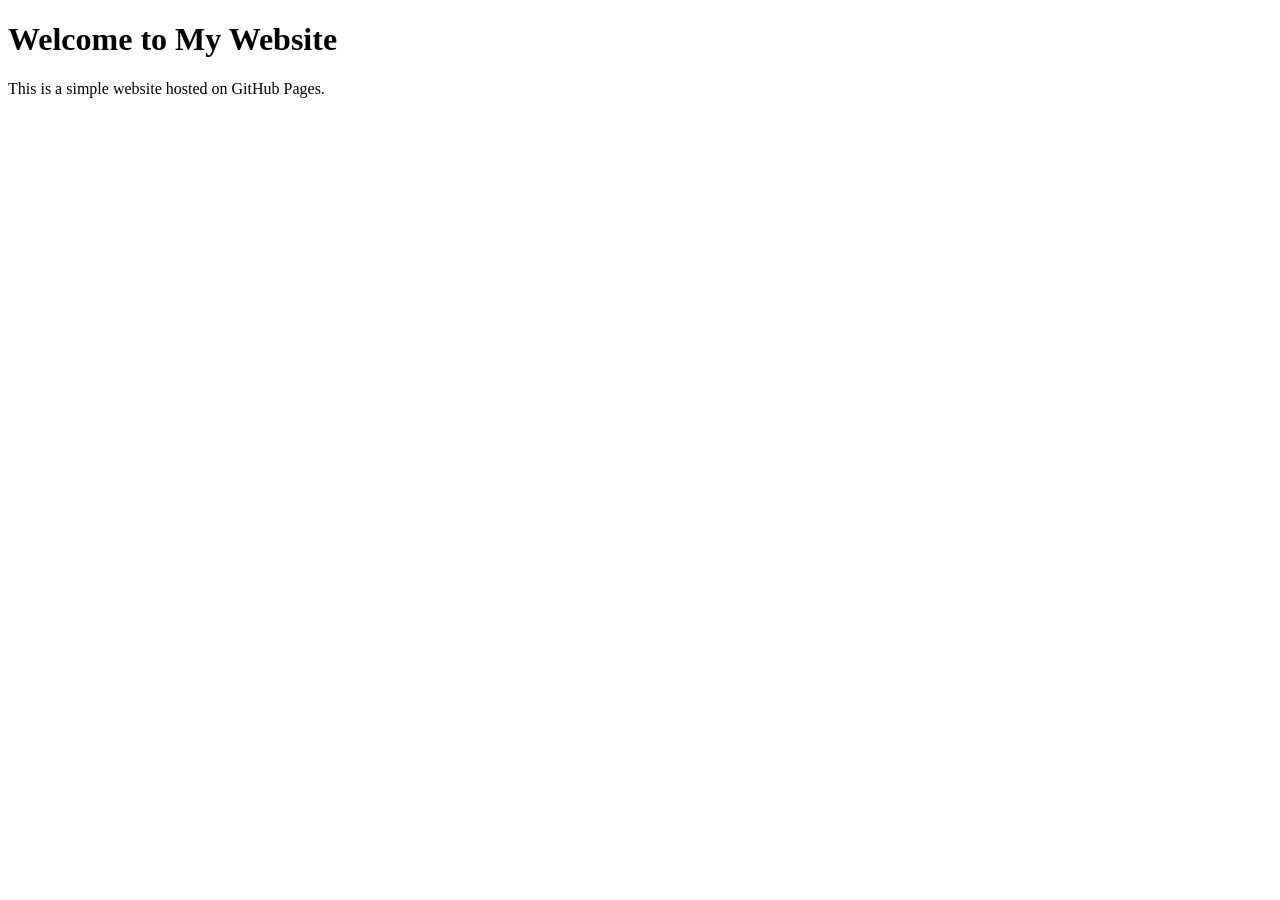
==== index.html @ e0020ee5 "Create index.html index.html" ====
<!DOCTYPE html>
<html lang="en">
<head>
    <meta charset="UTF-8">
    <meta name="viewport" content="width=device-width, initial-scale=1.0">
    <title>My GitHub Page</title>
</head>
<body>
    <h1>Welcome to My Website</h1>
    <p>This is a simple website hosted on GitHub Pages.</p>
</body>
</html>
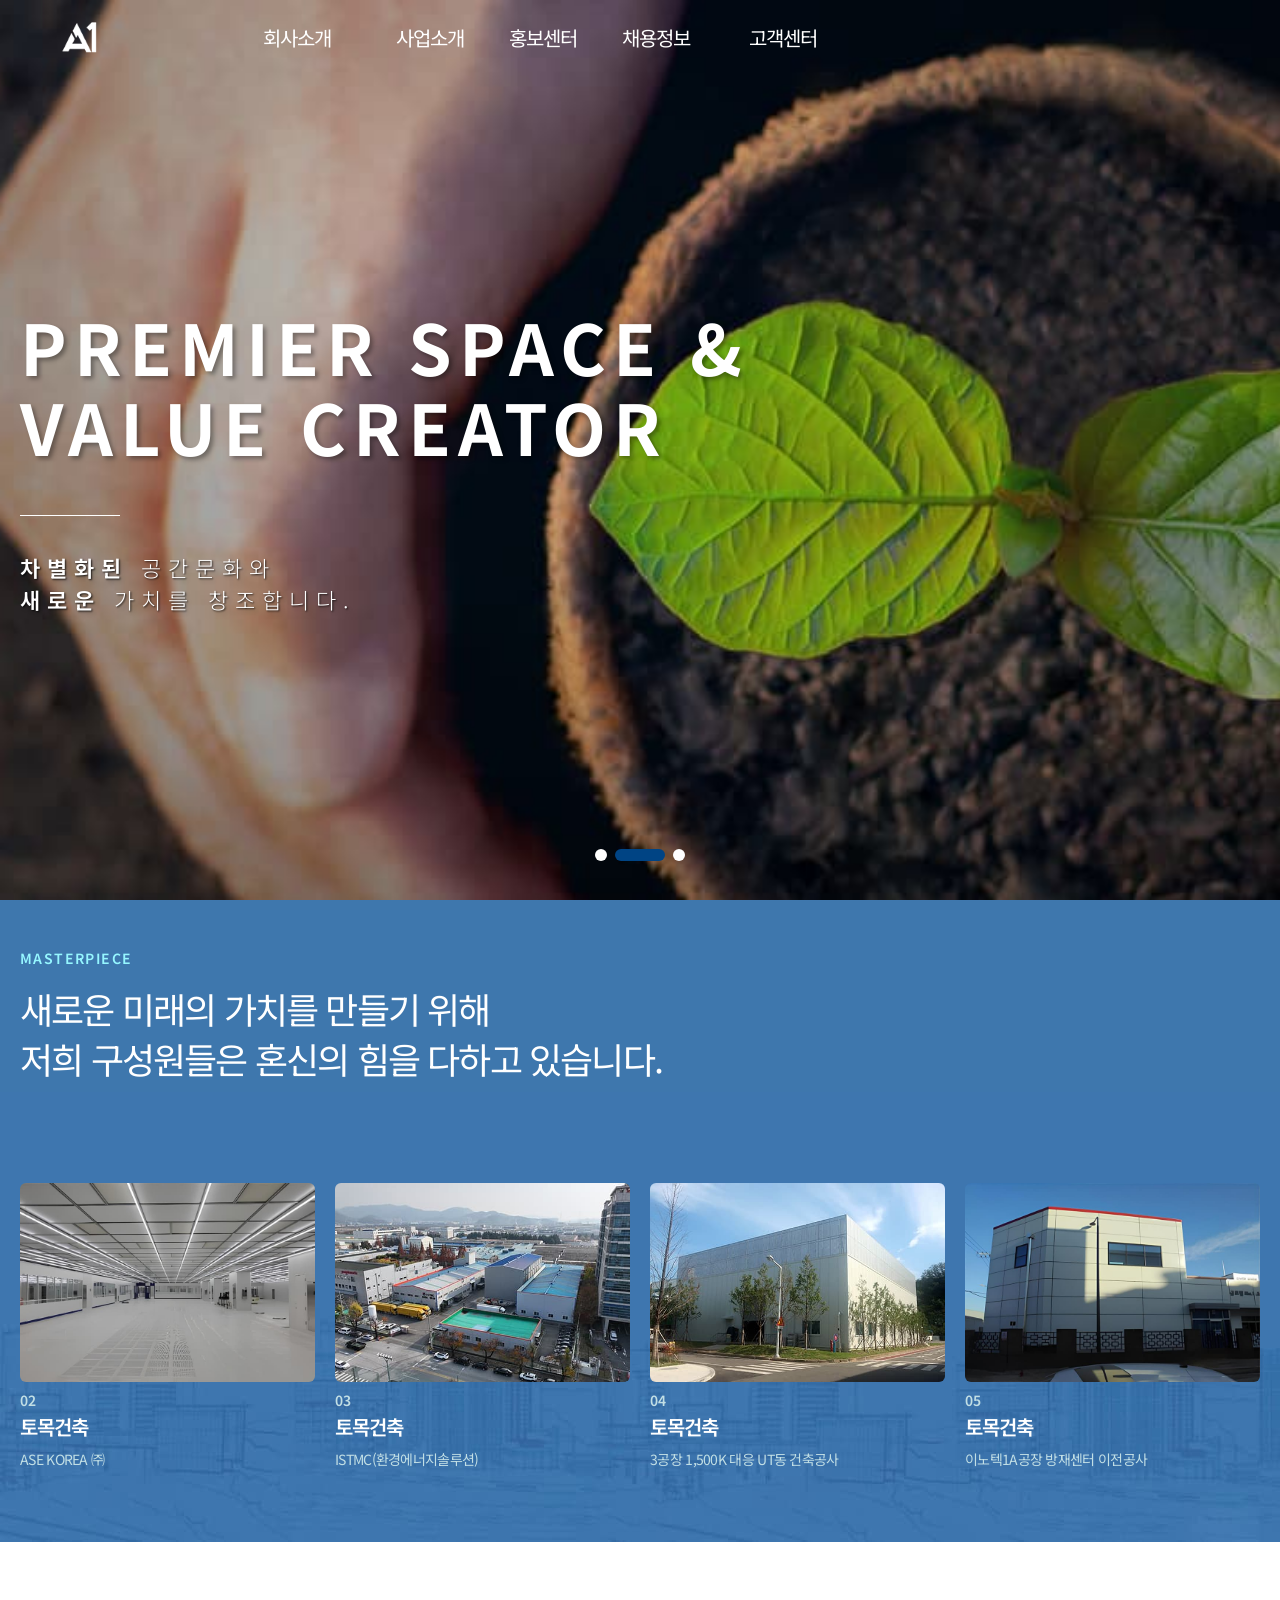
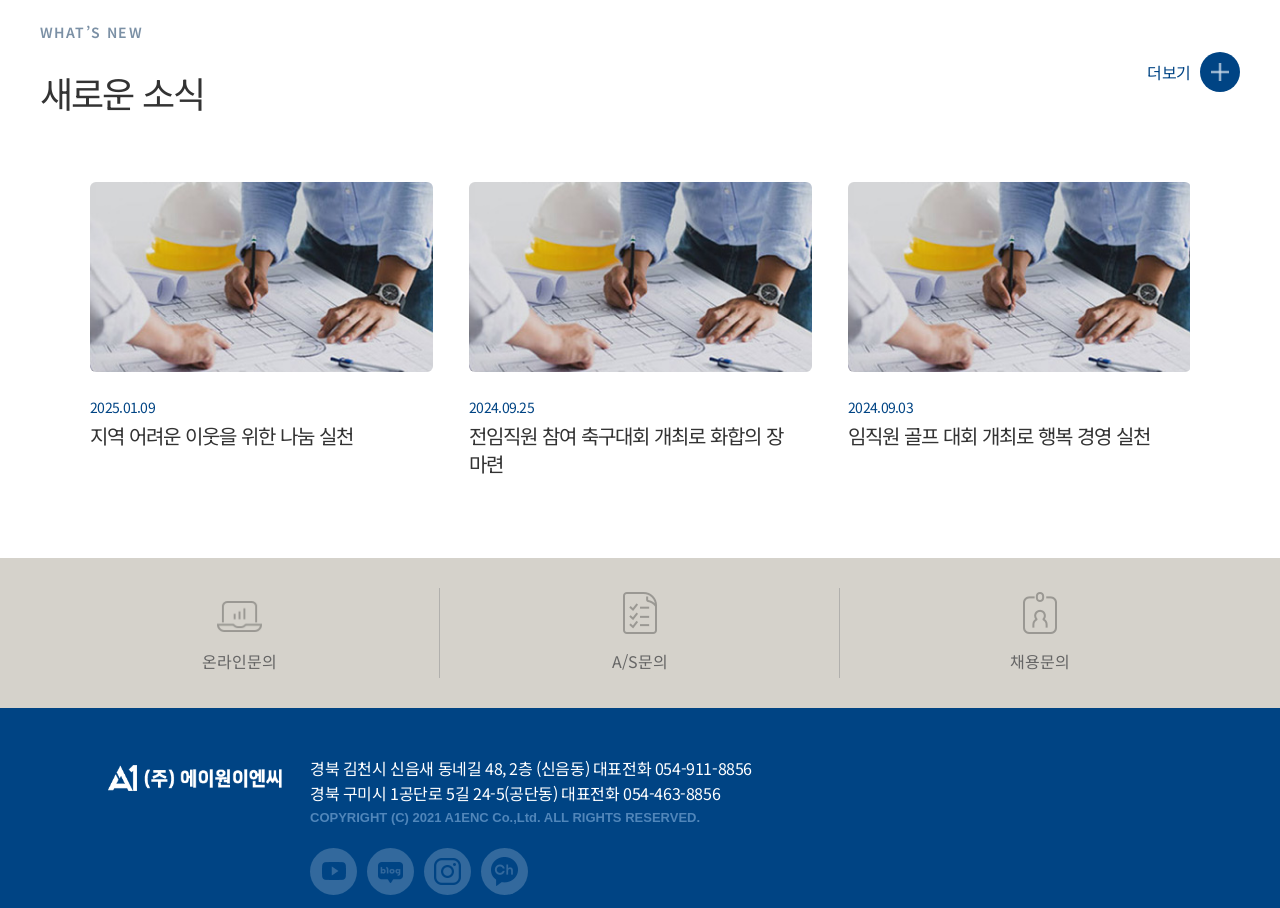
==== commit a87191a1: "🔊" ====
--- a/index.html
+++ b/index.html
@@ -1,12 +1 @@
-<!DOCTYPE html>
-<html lang="en">
-<head>
-    <meta charset="UTF-8">
-    <meta name="viewport" content="width=device-width, initial-scale=1.0">
-    <title>My GitHub Page</title>
-</head>
-<body>
-    <h1>Welcome to My Website</h1>
-    <p>This is a simple website hosted on GitHub Pages.</p>
-</body>
-</html>
+<!doctype html><html lang="ko" data-lang="ko"><head><meta charset="utf-8"/><link rel="icon" href="./favicon.ico"/><meta name="viewport" content="width=device-width,initial-scale=1"/><meta name="theme-color" content="#000000"/><meta http-equiv="expires" content="-1"/><meta http-equiv="cache-control" content="no-store"/><meta name="naver-site-verification" content="bdc956023803243f729ca11916e88ebc8d157514"/><meta name="google-site-verification" content="IB6wPbzn8krmFHpXcPWyGbnMPWRAufWDDdiZcrH-lmM"/><link rel="apple-touch-icon" href="./logo192.png"/><link rel="manifest" href="./manifest.json"/><link rel="stylesheet" href="./css/start.css"><link rel="stylesheet" href="./css/global.css"><link rel="stylesheet" href="./css/style-mobile.css"><link rel="stylesheet" href="./css/style-desktop.css"><link rel="preconnect" href="https://fonts.googleapis.com"><link rel="preconnect" href="https://fonts.gstatic.com" crossorigin><link href="https://fonts.googleapis.com/css2?family=Noto+Sans+KR:wght@100;300;400;500;700;900&display=swap" rel="stylesheet"><title>㈜에이원이엔씨 종합건설</title><meta name="title" content="㈜에이원이엔씨 종합건설"><meta name="description" content="종합 건설업체, 건축, 토목, 레저, 주택 등 폭 넓은 기술력과 경험을 바탕으로 국내외 아파트, 빌라, 빌딩, 산업단지, 물류센터, 주차빌딩, 공장 건립 등 종합건설 업체로서 지속적인 성장과 발전을 이루어 왔습니다."><meta name="keywords" content="종합 건설업체, 건축, 토목, 레저, 주택, ㈜에이원이엔씨, A1ENC, 플랜트, 사업소개, 기업홍보, 채용정보"><meta itemprop="name" content="㈜에이원이엔씨 종합건설"><meta itemprop="image" content="https://a1enc.com/images/common/og_img.jpg"><meta itemprop="url" content="https://a1enc.com/"><meta itemprop="description" content="종합 건설업체, 건축, 토목, 레저, 주택 등 폭 넓은 기술력과 경험을 바탕으로 국내외 아파트, 빌라, 빌딩, 산업단지, 물류센터, 주차빌딩, 공장 건립 등 종합건설 업체로서 지속적인 성장과 발전을 이루어 왔습니다."><meta itemprop="keywords" content="종합 건설업체, 건축, 토목, 레저, 주택, ㈜에이원이엔씨, A1ENC, 플랜트, 사업소개, 기업홍보, 채용정보"><meta property="og:type" content="website"><meta property="og:title" content="㈜에이원이엔씨 종합건설"><meta property="og:description" content="종합 건설업체, 건축, 토목, 레저, 주택 등 폭 넓은 기술력과 경험을 바탕으로 국내외 아파트, 빌라, 빌딩, 산업단지, 물류센터, 주차빌딩, 공장 건립 등 종합건설 업체로서 지속적인 성장과 발전을 이루어 왔습니다."><meta property="og:image" content="https://a1enc.com/images/common/og_img.jpg"><meta property="og:url" content="https://a1enc.com/"><meta name="twitter:card" content="summary"><meta name="twitter:title" content="㈜에이원이엔씨 종합건설"><meta name="twitter:description" content="종합 건설업체, 건축, 토목, 레저, 주택 등 폭 넓은 기술력과 경험을 바탕으로 국내외 아파트, 빌라, 빌딩, 산업단지, 물류센터, 주차빌딩, 공장 건립 등 종합건설 업체로서 지속적인 성장과 발전을 이루어 왔습니다."><meta name="twitter:image" content="https://a1enc.com/images/common/og_img.jpg"><meta name="twitter:domain" content="https://a1enc.com/"><script defer="defer" src="./static/js/main.ac4763fe.js"></script><link href="./static/css/main.052d4e1a.css" rel="stylesheet"></head><body><noscript>You need to enable JavaScript to run this app.</noscript><div id="root"></div><div id="root-loading-screen"><div id="root-loading-spinner"></div></div></body></html>
--- a/css/start.css
+++ b/css/start.css
@@ -0,0 +1,34 @@
+@keyframes root-spinner {
+  to {transform: rotate(360deg);}
+}
+
+#root-loading-screen {
+  display: none !important;
+  width: 100vw;
+  height: 100vh;
+  display: flex;
+  flex-direction: column;
+  align-items: center;
+  justify-content: center;
+}
+
+#root-loading-screen #root-loading-spinner {
+  content: '';
+  box-sizing: border-box;
+  position: absolute;
+  top: 50%;
+  left: 50%;
+  width: 100px;
+  height: 100px;
+  margin-top: -50px;
+  margin-left: -50px;
+  border-radius: 50%;
+  border: 2px solid transparent;
+  border-top-color: #07d;
+  border-bottom-color: #07d;
+  animation: root-spinner 1.2s linear infinite;
+}
+
+#root:empty + #root-loading-screen {
+  display: block !important;
+}
--- a/css/global.css
+++ b/css/global.css
@@ -0,0 +1,160 @@
+@charset "UTF-8";
+
+/* reset */
+html, body, p, h1, h2, h3, h4, h5, h6, ul, ol, li, dl, dt, dd, p, table, th, td, form, fieldset, legend, input, textarea, button, select {
+  padding: 0;
+  margin: 0;
+}
+
+body {
+  font-family: "Noto Sans KR", "Malgun Gothic", "굴림", Gulim, "돋움", Dotum, Helvetica, sans-serif;
+  color: #666;
+  font-weight: 400;
+  line-height: 1;
+  -webkit-text-size-adjust: none;
+  word-break: keep-all;
+}
+
+html, body {
+  font-size: 16px;
+  line-height: 1.25rem;
+}
+
+h1, h2, h3, h4, h5, h6, strong {
+  font-weight: 600;
+  font-size: 100%;
+  line-height: 1;
+}
+
+select, button, input, textarea, pre {
+  font-family: "Noto Sans KR", "Malgun Gothic", "굴림", Gulim, "돋움", Dotum, Helvetica, sans-serif;
+  font-size: 16px;
+  color: #666;
+}
+
+pre {
+  white-space: pre-wrap;
+}
+
+fieldset, img, button {
+  border: 0;
+}
+
+img, input, button {
+  vertical-align: top;
+}
+
+table {
+  table-layout: fixed;
+  width: 100%;
+  border-collapse: collapse;
+  border-spacing: 0;
+  word-break: break-all;
+  word-wrap: break-word;
+}
+
+address, em {
+  font-style: normal;
+}
+
+ol, ul, li {
+  list-style: none;
+}
+
+hr {
+  display: none;
+}
+
+a {
+  text-decoration: none;
+  color: inherit;
+}
+a:hover, a:active {
+  text-decoration: none;
+}
+
+legend {
+  position: absolute;
+  left: -9999px;
+  top: 0;
+}
+
+caption {
+  overflow: hidden;
+  width: 0;
+  height: 0;
+  font-size: 0;
+  line-height: 0;
+}
+
+button {
+  background: none;
+  cursor: pointer;
+  -webkit-apperance: none;
+}
+button::-moz-focus-inner {
+  padding: 0;
+  border: 0;
+}
+
+textarea {
+  resize: none;
+}
+
+:focus {
+  outline: 0;
+}
+
+* {
+  box-sizing: border-box;
+}
+
+/* HTML5 display-role reset for older browsers */
+article, aside, details, figcaption, figure, footer, header, hgroup, menu, nav, section {
+  display: block;
+}
+
+select {
+  border-radius: 0;
+  background: url("../images/common/blt_select.svg") right 12px center no-repeat;
+  -webkit-appearance: none;
+  -moz-appearance: none;
+  appearance: none;
+}
+select::-ms-expand {
+  display: none;
+}
+select:focus {
+  border: 1px solid #1c1c1c;
+}
+
+/* select arrow none */
+input[type=text], input[type=password], input[type=number], input[type=tel], input[type=email], input[type=button], input[type=submit] {
+  border-radius: 0 !important;
+  -webkit-appearance: none;
+  -moz-appearance: none;
+}
+
+input:-webkit-autofill,
+input:-webkit-autofill:hover,
+input:-webkit-autofill:focus,
+input:-webkit-autofill:active {
+  transition: #fff 5000s ease-in-out 0s;
+  box-shadow: 0 0 0px 1000px #fff inset !important;
+}
+
+textarea {
+  border-radius: 0 !important;
+  -webkit-appearance: none;
+  -moz-appearance: none;
+}
+
+input::placeholder, textarea::placeholder {
+  color: #999;
+}
+
+.disabled {
+  opacity: 0.4;
+  cursor: not-allowed;
+  pointer-events: none;
+}
--- a/css/style-mobile.css
+++ b/css/style-mobile.css
@@ -0,0 +1,2205 @@
+@charset "UTF-8";
+
+.wrap.mobile {
+  position: relative;
+  width: 100%;
+}
+
+.mobile .container {
+  padding: 200px 0 100px;
+}
+
+.mobile .content,
+.sec_inner {
+  padding: 0 20px;
+}
+
+.mobile #header[data-fixed='fixed'] .header_inner {
+  position: fixed;
+  background-color: #fff;
+}
+.mobile #header[data-fixed='fixed'] .header_inner h1 {
+  background: url('../images/common/logo_on@2x.png') 0 0 no-repeat;
+  background-size: cover;
+}
+.mobile #header[data-fixed='fixed'] .header_inner .btn_menu_open {
+  background: url('../images/common/ico_open_on@2x.png') 0 0 no-repeat;
+  background-size: cover;
+}
+.mobile #header[data-fixed='fixed'] .header_inner::before {
+  content: '';
+  display: block;
+  position: absolute;
+  left: 0;
+  bottom: 0;
+  width: 100%;
+  height: 1px;
+  background-color: #ddd;
+}
+.mobile .header {
+  position: absolute;
+  left: 0;
+  top: 0;
+  width: 100%;
+  height: 100px;
+  z-index: 9999;
+}
+.mobile .header.open .gnb_all {
+  right: 0;
+}
+.mobile .header.open .gnb_dim {
+  display: block;
+}
+.mobile .header .header_inner {
+  position: absolute;
+  left: 0;
+  top: 0;
+  width: 100%;
+  height: 100px;
+  background-color: #fff;
+}
+.mobile .header .header_inner h1 {
+  position: absolute;
+  left: 20px;
+  top: 50%;
+  transform: translate(0, -50%);
+  width: 80px;
+  height: 32px;
+  background: url('../images/common/logo_on@2x.png') 0 0 no-repeat;
+  background-size: cover;
+}
+.mobile .header .header_inner h1 a {
+  display: block;
+  width: 100%;
+  height: 100%;
+  text-indent: -9999px;
+}
+.mobile .header .header_inner .btn_menu_open {
+  position: absolute;
+  right: 20px;
+  top: 50%;
+  transform: translate(0, -50%);
+  width: 34px;
+  height: 22px;
+  background: url('../images/common/ico_open_on@2x.png') 0 0 no-repeat;
+  background-size: cover;
+  text-indent: -99999px;
+}
+.mobile .header .gnb_dim {
+  display: none;
+  position: fixed;
+  left: 0;
+  right: 0;
+  top: 0;
+  bottom: 0;
+  background-color: rgba(0, 0, 0, 0.7);
+}
+.mobile .header .gnb_all {
+  position: fixed;
+  right: -100%;
+  top: 0;
+  width: 76.923%;
+  height: 100%;
+  background-color: #fff;
+  transition: right 0.5s ease;
+  padding-bottom: 50px;
+}
+.mobile .header .gnb_util {
+  position: relative;
+  height: 100px;
+}
+.mobile .header .gnb_util::before {
+  content: '';
+  display: block;
+  position: absolute;
+  left: 0;
+  bottom: 0;
+  width: 100%;
+  height: 1px;
+  background-color: #ddd;
+}
+.mobile .header .gnb_util .lang_wrap {
+  position: absolute;
+  left: 20px;
+  top: 50%;
+  transform: translate(0, -50%);
+  font-size: 0;
+}
+.mobile .header .gnb_util .lang_wrap .lang {
+  display: inline-block;
+  vertical-align: middle;
+  color: #888;
+  font-family: 'FiraSans', sans-serif;
+  font-weight: 600;
+  line-height: 1;
+  font-size: 15px;
+  letter-spacing: 0em;
+  line-height: 1.25rem;
+  font-weight: 600;
+}
+.mobile .header .gnb_util .lang_wrap .lang.eng {
+  margin-left: 20px;
+}
+.mobile .header .gnb_util .lang_wrap .lang.on {
+  color: #000;
+}
+.mobile .header .gnb_util .btn_menu_close {
+  position: absolute;
+  right: 20px;
+  top: 50%;
+  transform: translate(0, -50%);
+  width: 23px;
+  height: 23px;
+  background: url('../images/common/ico_close@2x.png') 0 0 no-repeat;
+  background-size: 100%;
+  background-size: cover;
+  text-indent: -99999px;
+}
+.mobile .header .gnb_scroll {
+  overflow-y: auto;
+  position: relative;
+}
+.mobile .header .gnb_wrap {
+  height: calc(100vh - 180px);
+}
+.mobile .header .gnb_wrap .gnb .depth1 {
+  border-bottom: 1px solid #ddd;
+}
+.mobile .header .gnb_wrap .gnb .depth1 > a {
+  position: relative;
+  display: block;
+  padding: 22px 20px;
+  font-size: 18px;
+  letter-spacing: -0.025em;
+  line-height: 1.25rem;
+  color: #000;
+  font-weight: 600;
+}
+.mobile .header .gnb_wrap .gnb .depth1 > a::after {
+  content: '';
+  position: absolute;
+  right: 20px;
+  top: 50%;
+  transform: translate(0, -50%);
+  width: 16px;
+  height: 9px;
+  background: url('../images/common/ico_arrow@2x.png') 0 0 no-repeat;
+  background-size: cover;
+  margin-top: 2px;
+}
+.mobile .header .gnb_wrap .gnb .depth1 .depth2_wrap {
+  display: none;
+  padding: 20px;
+  background-color: #f5f5f5;
+  transition: all 0.5s ease;
+}
+.mobile .header .gnb_wrap .gnb .depth1.current .depth2_wrap {
+  /*display: block;*/
+}
+.mobile .header .gnb_wrap .gnb .depth1 .depth2_wrap .depth2_list li a {
+  position: relative;
+  display: block;
+  padding: 8px 0 8px 10px;
+  color: #666;
+  font-size: 15px;
+  letter-spacing: -0.025em;
+  line-height: 1;
+}
+.mobile .header .gnb_wrap .gnb .depth1 .depth2_wrap .depth2_list li a::before {
+  content: '';
+  position: absolute;
+  left: 0;
+  top: 50%;
+  transform: translate(0, -50%);
+  width: 3px;
+  height: 3px;
+  background-color: #666;
+  border-radius: 50%;
+  margin-top: 1px;
+}
+.mobile .header .gnb_wrap .gnb .depth1 .depth2_wrap .depth2_list li.on a {
+  color: #004484;
+  font-weight: 600;
+}
+.mobile .header .gnb_wrap .gnb .depth1 .depth2_wrap .depth2_list li.on a::before {
+  background-color: #004484;
+}
+.mobile .header .gnb_wrap .gnb .depth1.current > a {
+  color: #004484;
+}
+.mobile .header .gnb_wrap .gnb .depth1.current > a::after {
+  background: url('../images/common/ico_arrow_on@2x.png') 0 0 no-repeat;
+  background-size: cover;
+}
+
+.mobile.main #header[data-fixed='fixed'] .header_inner {
+  border-bottom: 1px solid #ddd;
+}
+
+.mobile.main .header .header_inner {
+  border-bottom: 0;
+  background-color: transparent;
+}
+.mobile.main .header .header_inner h1 {
+  background: url('../images/common/logo@2x.png') 0 0 no-repeat;
+  background-size: cover;
+}
+.mobile.main .header .header_inner .btn_menu_open {
+  background: url('../images/common/ico_open@2x.png') 0 0 no-repeat;
+  background-size: cover;
+}
+
+.mobile #footer {
+  width: 100%;
+  padding-bottom: 19px;
+  background-color: #004484;
+}
+.mobile #footer .inner {
+  padding: 0 20px;
+}
+.mobile #footer .btn_box {
+  padding: 22px 0;
+  border-bottom: 1px solid #33699d;
+}
+.mobile #footer .btn_box::after {
+  content: '';
+  display: block;
+  clear: both;
+}
+.mobile #footer .btn_box a {
+  font-size: 13px;
+  letter-spacing: 0.1em;
+  line-height: 1.75rem;
+  font-family: 'FiraSans', sans-serif;
+  font-weight: 600;
+  line-height: 1;
+  color: #82b1e1;
+}
+.mobile #footer .btn_box .brief {
+  float: left;
+}
+.mobile #footer .btn_box .brief a img {
+  width: 9px;
+  height: 9px;
+  margin: 6px 0 0 10px;
+}
+.mobile #footer .btn_box .top_btn {
+  float: right;
+  margin-top: 4px;
+}
+.mobile #footer .btn_box .top_btn img {
+  width: 10px;
+  height: 6px;
+  margin: 3px 0 0 5px;
+}
+.mobile #footer .top_box {
+  margin-top: 25px;
+}
+.mobile #footer .top_box::after {
+  content: '';
+  display: block;
+  clear: both;
+}
+.mobile #footer .top_box .logo {
+  float: left;
+  width: 60px;
+  height: 21px;
+}
+.mobile #footer .top_box .logo img {
+  width: 150px;
+}
+
+.mobile #footer .footer_info {
+  margin-top: 20px;
+}
+.mobile #footer .footer_info address {
+  font-size: 10px;
+  letter-spacing: -0.03em;
+  line-height: 0.875rem;
+  color: rgba(255, 255, 255, 0.6);
+}
+.mobile #footer .footer_info .copyright {
+  margin-top: 5px;
+  font-size: 10px;
+  letter-spacing: 0em;
+  line-height: 0.9375rem;
+  font-family: 'FiraSans', sans-serif;
+  font-weight: 600;
+  line-height: 1;
+  color: #5086ba;
+}
+#footer .sns_wrap {
+  margin-top: 20px;
+  font-size: 0;
+}
+#footer .sns_wrap a {
+  display: inline-block;
+  vertical-align: top;
+  width: 47px;
+  height: 47px;
+  margin-right: 10px;
+  padding-top: 14px;
+  border-radius: 50%;
+  box-sizing: border-box;
+  background-color: rgba(255, 255, 255, 0.2);
+  text-align: center;
+}
+#footer .sns_wrap a:last-of-type {
+  margin-right: 0;
+}
+#footer .sns_wrap a.youtube_link img {
+  width: 24px;
+  height: 18px;
+}
+#footer .sns_wrap a.blog_link img {
+  width: 25px;
+  height: 21px;
+}
+#footer .sns_wrap a.instar_link {
+  padding-top: 10px;
+}
+#footer .sns_wrap a.instar_link img {
+  width: 27px;
+  height: 27px;
+}
+#footer .sns_wrap a.kakao_link {
+  padding-top: 9px;
+}
+#footer .sns_wrap a.kakao_link img {
+  width: 27px;
+  height: 29px;
+}
+.mobile.main .container,
+.desktop.main .container {
+  padding: 0;
+}
+.main .visualslide {
+  width: 100%;
+  height: 100vh;
+  text-align: center;
+}
+.main .visualslide .swiper-slide {
+  width: 100%;
+  height: 100%;
+}
+.main .visualslide .swiper-slide img {
+  width: 100%;
+  height: 100%;
+  object-fit: cover;
+}
+.main .visualslide .visualtxt {
+  position: absolute;
+  top: 34%;
+  left: 0;
+  z-index: 1;
+  width: 100%;
+  color: #fff;
+  animation: fadeInUp 0.7s 0.3s forwards;
+  text-align: left;
+  padding-left: 20px;
+}
+.main .visualslide .visualtxt h2 {
+  position: relative;
+  margin-bottom: 20px;
+  font-size: 28px;
+  letter-spacing: -0.025em;
+  line-height: 2.5rem;
+  font-weight: 700;
+  text-shadow: rgba(0, 0, 0, 0.34) 3px 3px 4px;
+  letter-spacing: 4px;
+  padding-bottom: 25px;
+  margin-bottom: 25px;
+}
+.main .visualslide .visualtxt h2:after {
+  content: '';
+  position: absolute;
+  bottom: 0;
+  left: 0;
+  width: 100px;
+  height: 1px;
+  background: #fff;
+}
+.main.desktop .visualslide .visualtxt h2 {
+  font-size: 70px;
+  font-weight: 700;
+  line-height: 5rem;
+  padding-bottom: 50px;
+  margin-bottom: 35px;
+  letter-spacing: 7px;
+}
+.main .visualslide .visualtxt p {
+  font-weight: 300;
+  font-size: 13px;
+  line-height: 1.5rem;
+  text-shadow: rgba(0, 0, 0, 0.14) 3px 3px 4px, rgba(0, 0, 0, 0.8) 1px 1px 2px;
+  letter-spacing: 4px;
+}
+.main.desktop .visualslide .visualtxt p {
+  font-size: 22px;
+  line-height: 2rem;
+  letter-spacing: 7px;
+}
+.main .visualslide .swiper-pagination {
+  display: flex;
+  justify-content: center;
+  width: 100%;
+  bottom: 39px;
+  position: absolute;
+  text-align: center;
+  -webkit-transition: 0.3s opacity;
+  transition: 0.3s opacity;
+  transform: translate3d(0, 0, 0);
+  z-index: 10;
+}
+.main .visualslide .swiper-pagination .swiper-pagination-bullet {
+  width: 12px;
+  height: 12px;
+  border-radius: 6px;
+  margin: 0 4px;
+  background-color: #fff;
+  opacity: 1;
+  display: block;
+  text-shadow: rgba(0, 0, 0, 0.34) 3px 3px 4px;
+}
+.main .visualslide .swiper-pagination .swiper-pagination-bullet.swiper-pagination-bullet-active {
+  border-radius: 30px;
+  width: 50px;
+  background-color: #004484;
+  display: block;
+}
+.mobile.main .common_top_txt h3 {
+  font-size: 13px;
+  letter-spacing: 0.1em;
+  line-height: 1;
+  font-family: 'FiraSans', sans-serif;
+  font-weight: 600;
+  line-height: 1;
+}
+.mobile.main .common_top_txt p {
+  margin-top: 3px;
+  font-size: 20px;
+  letter-spacing: -0.05em;
+  line-height: 1.75rem;
+}
+.mobile.main .btn_wrap .btn {
+  position: relative;
+  width: 140px;
+  padding: 12px 0 12px 20px;
+}
+.mobile.main .btn_wrap .btn:before {
+  display: block;
+  position: absolute;
+  top: 16px;
+  right: 20px;
+  width: 11px;
+  height: 11px;
+  content: '';
+  background: url('/resources/kr-mo/images/main/white_more.png') 0 0 no-repeat;
+  background-size: cover;
+}
+
+.main .master_piece_wrap {
+  width: 100%;
+  padding: 48px 0 53px 20px;
+  background: url('../images/main/master_bg@2x.jpg') bottom left no-repeat #3e77ad;
+  background-size: 260% 232px;
+}
+.main.desktop .master_piece_wrap {
+  padding-right: 20px;
+  background: url('../images/main/master_bg.jpg') bottom left no-repeat #3e77ad;
+}
+.main .master_piece_wrap .common_top_txt h3 {
+  color: #96f7ff;
+}
+.main.desktop .master_piece_wrap .common_top_txt h3 {
+  font-size: 14px;
+  letter-spacing: 0.1em;
+  line-height: 1.25rem;
+  font-weight: 600;
+}
+.main .master_piece_wrap .common_top_txt p {
+  margin-top: 10px;
+  font-size: 18px;
+  color: #fff;
+}
+.main.desktop .master_piece_wrap .common_top_txt p {
+  margin: 15px 0 25px;
+  font-size: 36px;
+  letter-spacing: -0.05em;
+  line-height: 3.125rem;
+}
+.main.desktop .master_piece_wrap .common_top_txt {
+  margin-bottom: 100px;
+}
+.main .master_piece_wrap .master_slide {
+  margin-top: 30px;
+}
+.main .master_piece_wrap .master_slide .swiper-slide img {
+  width: 100%;
+  border-radius: 6px;
+}
+.main .master_piece_wrap .master_slide .swiper-slide {
+  border-radius: 6px;
+}
+.main .master_piece_wrap .master_slide .swiper-slide .txt_box {
+  margin-top: 7px;
+}
+.main .master_piece_wrap .master_slide .swiper-slide .txt_box span {
+  font-size: 14px;
+  letter-spacing: 0em;
+  line-height: 1;
+  font-weight: 600;
+  color: #c2dfe5;
+}
+.main .master_piece_wrap .master_slide .swiper-slide .txt_box h5 {
+  margin-bottom: 5px;
+  font-size: 20px;
+  letter-spacing: -0.05em;
+  line-height: 2.1875rem;
+  color: #fff;
+}
+.main .master_piece_wrap .master_slide .swiper-slide .txt_box p {
+  font-size: 14px;
+  letter-spacing: -0.05em;
+  line-height: 1.25rem;
+  color: #c2dfe5;
+}
+.mobile.main .news_wrap {
+  margin-top: 49px;
+}
+.mobile.main .news_wrap .top_box {
+  position: relative;
+  padding-bottom: 20px;
+  border-bottom: 1px solid #333;
+}
+.mobile.main .news_wrap .top_box .common_top_txt {
+  margin-bottom: 20px;
+}
+.mobile.main .news_wrap .top_box .common_top_txt h3 {
+  color: #7b90a5;
+}
+.mobile.main .news_wrap .top_box .common_top_txt p {
+  color: #333;
+}
+.mobile.main .news_wrap .top_box .common_top_txt .tab_wrap {
+  display: flex;
+  justify-content: space-between;
+}
+.mobile.main .news_wrap .top_box .common_top_txt .tab_wrap .moreBtn {
+  padding-right: 38px;
+  font-size: 14px;
+  letter-spacing: -0.04em;
+  line-height: 1.875rem;
+  color: #004484;
+  position: relative;
+}
+.mobile.main .news_wrap .top_box .common_top_txt .tab_wrap .moreBtn:before {
+  display: block;
+  position: absolute;
+  top: 0;
+  right: 0;
+  width: 30px;
+  height: 30px;
+  content: '';
+  border-radius: 50%;
+  background: url('../images/main/people_more@2x.png') 50% 50% no-repeat #004484;
+  background-size: 100% 100%;
+}
+
+.mobile.main .news_wrap .cont_area .cont_box .list li {
+  width: 100%;
+  border-bottom: 1px solid #ddd;
+}
+.mobile.main .news_wrap .cont_area .cont_box .list li a {
+  display: block;
+  width: 100%;
+  padding: 17px 0 12px;
+}
+.mobile.main .news_wrap .cont_area .cont_box .list li .flag {
+  font-size: 15px;
+  letter-spacing: -0.05em;
+  line-height: 1.75rem;
+  color: #000;
+}
+.mobile.main .news_wrap .cont_area .cont_box .list li .tit {
+  overflow: hidden;
+  display: -webkit-box;
+  -webkit-line-clamp: 1;
+  -webkit-box-orient: vertical;
+  text-overflow: ellipsis;
+  word-wrap: normal;
+  line-height: 1.3125rem;
+  min-height: 21px;
+  max-height: 21px;
+  font-size: 15px;
+  letter-spacing: -0.05em;
+  line-height: 1.75rem;
+  color: #000;
+}
+.mobile.main .news_wrap .cont_area .cont_box .list li .data {
+  margin-top: 6px;
+  font-size: 14px;
+  letter-spacing: -0.02em;
+  line-height: 1.875rem;
+  color: #004484;
+}
+.main .news_wrap .customer_list {
+  margin-top: 50px;
+  padding: 30px 0;
+  background-color: #d5d2cb;
+  text-align: center;
+}
+.main .news_wrap .customer_list::after {
+  content: '';
+  display: block;
+  clear: both;
+}
+.main .news_wrap .customer_list li {
+  float: left;
+  width: 33.333333%;
+  height: 90px;
+  border-right: 1px solid #b1b0ad;
+}
+.main .news_wrap .customer_list li:last-of-type {
+  border-right: 0;
+}
+.main .news_wrap .customer_list li a {
+  display: block;
+  width: 100%;
+  height: 100%;
+  padding-top: 63px;
+}
+.main .news_wrap .customer_list li a span {
+  color: #5c5957;
+  font-size: 15px;
+  letter-spacing: -0.045em;
+  line-height: 1.25rem;
+}
+.main .news_wrap .customer_list li.online a {
+  background: url('../images/main/pr_ico_01@2x.png') 50% 13px no-repeat;
+  background-size: 45px;
+}
+.main .news_wrap .customer_list li.as a {
+  background: url('../images/main/pr_ico_02@2x.png') 50% 4px no-repeat;
+  background-size: 34px;
+}
+.main .news_wrap .customer_list li.recruit a {
+  background: url('../images/main/pr_ico_03@2x.png') 50% 4px no-repeat;
+  background-size: 34px;
+}
+.lnb_wrap {
+  position: absolute;
+  top: 100px;
+  width: 100%;
+  height: 50px;
+  z-index: 10;
+}
+.desktop .lnb_wrap {
+  top: 79px;
+}
+.lnb_wrap .lnb_inner {
+  overflow-x: auto;
+  width: 100%;
+  height: 49px;
+  white-space: nowrap;
+  background-color: #f8f8f8;
+  position: absolute;
+  border-top: 1px solid #ddd;
+  top: 0;
+}
+.desktop .lnb_wrap .lnb_inner {
+  height: 59px;
+}
+.lnb_wrap[data-fixed='fixed'] .lnb_inner {
+  position: fixed;
+}
+.lnb_wrap .lnb_area {
+  display: table;
+  width: 100%;
+  font-size: 0;
+}
+.lnb_wrap .lnb_area li {
+  display: table-cell;
+  width: auto;
+  margin-bottom: -1px;
+}
+.lnb_wrap .lnb_area li > a {
+  display: block;
+  padding: 0 20px;
+  font-size: 15px;
+  letter-spacing: -0.05em;
+  line-height: 1;
+  line-height: 47px;
+  text-align: center;
+  color: #666;
+  border-bottom: 1px solid #ddd;
+}
+.desktop .lnb_wrap .lnb_area li > a {
+  line-height: 57px;
+}
+.lnb_wrap .lnb_area li.current > a {
+  position: relative;
+  color: #004484;
+  font-weight: 600;
+}
+.lnb_wrap .lnb_area li.current > a:before {
+  display: block;
+  position: absolute;
+  bottom: -1px;
+  left: 0;
+  width: 100%;
+  height: 2px;
+  content: '';
+  background-color: #004484;
+}
+.mobile .btn_wrap {
+  width: 100%;
+}
+.mobile .btn_wrap.tc {
+  text-align: center;
+}
+.mobile .btn_wrap .btn {
+  display: block;
+  padding: 12px 0;
+  font-size: 15px;
+  letter-spacing: -0.04em;
+  line-height: 1.25rem;
+  border: 1px solid #c1c1c1;
+  border-radius: 5px;
+}
+.mobile .btn_wrap .btn.white {
+  border: 1px solid #fff;
+  color: #fff;
+}
+.mobile .btn_wrap .more_btn {
+  display: block;
+  width: 100%;
+  height: 45px;
+  margin-top: 30px;
+  padding-top: 12px;
+  border: 1px solid #c1c1c1;
+  border-radius: 3px;
+  text-align: center;
+  font-size: 0;
+}
+.mobile .btn_wrap .more_btn > * {
+  display: inline-block;
+  vertical-align: middle;
+}
+.mobile .btn_wrap .more_btn span {
+  font-size: 15px;
+  letter-spacing: 0em;
+  line-height: 1.25rem;
+  margin-right: 15px;
+}
+.mobile .btn_wrap .more_btn img {
+  width: 11px;
+  height: 11px;
+}
+.mobile .btn_wrap .arrow_btn {
+  display: block;
+  width: 100%;
+  padding: 13px 0 13px 20px;
+  font-size: 15px;
+  letter-spacing: 0em;
+  line-height: 1.25rem;
+  font-weight: 600;
+  background-color: #004484;
+  border-radius: 3px;
+  color: #fff;
+  position: relative;
+}
+.mobile .btn_wrap .arrow_btn:before {
+  display: block;
+  position: absolute;
+  top: 13px;
+  right: 20px;
+  width: 26px;
+  height: 18.5px;
+  content: '';
+  background: url('../common/detailsite_arrow@2x.png') 0 0 no-repeat;
+  background-size: cover;
+}
+.mobile .btn_wrap .download_btn {
+  position: relative;
+  border-radius: 5px;
+  display: inline-block;
+  vertical-align: middle;
+  width: 100%;
+  padding: 13px 0;
+  background-color: #004484;
+  color: #fff;
+  font-size: 15px;
+  letter-spacing: 0em;
+  line-height: 1.25rem;
+  font-weight: 600;
+  text-align: center;
+}
+.mobile .btn_wrap .download_btn:after {
+  display: inline-block;
+  vertical-align: middle;
+  width: 17px;
+  height: 19px;
+  content: '';
+  vertical-align: middle;
+  margin: -6px 0 0 10px;
+  background: url('../images/common/btn_download@2x.png') left top no-repeat;
+  background-size: cover;
+}
+.mobile .btn_wrap .shortcuts_btn {
+  display: block;
+  width: 100%;
+  padding: 12px 0 12px 20px;
+  font-size: 15px;
+  letter-spacing: -0.05em;
+  line-height: 1.375rem;
+  background-color: #3e77ad;
+  border-radius: 3px;
+  color: #fff;
+  position: relative;
+}
+.mobile .btn_wrap .shortcuts_btn:before {
+  display: block;
+  position: absolute;
+  top: 50%;
+  right: 20px;
+  width: 18.5px;
+  height: 19px;
+  content: '';
+  background: url('../images/common/shortcuts_icon@2x.png') 0 0 no-repeat;
+  transform: translate(0%, -50%);
+  background-size: cover;
+}
+
+.mobile .select {
+  display: block;
+  height: 45px;
+  padding-left: 20px;
+  border: 1px solid #b3c6d9;
+  border-radius: 3px;
+  font-size: 13px;
+  letter-spacing: 0;
+  line-height: 1;
+  font-family: 'FiraSans', sans-serif;
+  font-weight: 600;
+  line-height: 1;
+  color: #004484;
+  line-height: 45px;
+  -webkit-appearance: none;
+  -moz-appearance: none;
+  appearance: none;
+  background: url('../images/common/select_arrow@2x.png') right 22px center no-repeat #fff;
+  background-size: 15.5px 9px;
+}
+.mobile .select::-ms-expand {
+  display: none;
+}
+
+.content h4 {
+  font-size: 22px;
+  letter-spacing: -0.05em;
+  line-height: 2rem;
+  margin-bottom: 10px;
+  color: #000;
+}
+.content .inner {
+  margin-bottom: 70px;
+}
+.content .inner:last-child {
+  margin-bottom: 0;
+}
+
+.cont_tit_wrap {
+  margin-bottom: 50px;
+  text-align: center;
+}
+.cont_tit_wrap h3 {
+  font-size: 35px;
+  letter-spacing: -0.05em;
+  line-height: 1;
+  color: #000;
+}
+
+.company.location .tab_list {
+  margin-bottom: 20px;
+}
+.company.location .map_wrap {
+  overflow: hidden;
+  margin-bottom: 50px;
+}
+.company.location .map_wrap .map {
+  position: relative;
+  width: 100%;
+  padding-top: 89.6%;
+  background-color: #ddd;
+}
+
+.company.location .map_wrap #miju .gmnoprint {
+  display: none;
+}
+.company.location .map_wrap #miju .gm-control-active.gm-fullscreen-control {
+  display: none;
+}
+.company.location .box {
+  font-size: 13px;
+  letter-spacing: -0.05em;
+  line-height: 1.625rem;
+  position: relative;
+  margin-top: 21px;
+}
+.company.location .box:first-child {
+  margin-top: 0;
+}
+.company.location .box .line_info li {
+  margin-top: 10px;
+}
+.company.location .box .line_info li::after {
+  content: '';
+  display: block;
+  clear: both;
+}
+.company.location .box .line_info li:first-child {
+  margin-top: 0;
+}
+.company.location .box .line_info li p {
+  float: left;
+  width: -webkit-calc(100% - 30px);
+  width: calc(100% - 30px);
+  margin-top: -3px;
+}
+.company.location .box .line_info .label {
+  font-size: 13px;
+  letter-spacing: -0.05em;
+  line-height: 1.1875rem;
+  border-radius: 50%;
+  float: left;
+  margin-right: 10px;
+  padding: 0 6px;
+  width: 20px;
+  height: 20px;
+  color: #fff;
+  text-align: center;
+  font-weight: 600;
+}
+
+.company.location .box .tit {
+  font-size: 14px;
+  letter-spacing: -0.05em;
+  line-height: 1.25rem;
+  color: #000;
+  margin-bottom: 5px;
+  font-weight: 600;
+}
+.company.location .box .info_wrap .txt_wrap {
+  margin-bottom: 10px;
+}
+.company.location .box .info_wrap .txt_wrap.last {
+  margin-bottom: 0;
+}
+.company.location .box .info_wrap .txt_wrap .txt {
+  margin-top: 5px;
+}
+.company.location .box .info_wrap .txt_wrap .txt strong {
+  display: block;
+  font-size: 14px;
+  letter-spacing: -0.05em;
+  line-height: 1.25rem;
+  font-weight: 400;
+  color: #000;
+}
+.company.location .box .info_wrap .txt_wrap .txt:first-child {
+  margin-top: 0;
+}
+
+.basic_table {
+  width: 100%;
+  border-top: 2px solid #000;
+  border-bottom: 1px solid #ddd;
+}
+.basic_table tbody th {
+  font-size: 14px;
+  letter-spacing: -0.05em;
+  line-height: 1.375rem;
+  font-weight: 600;
+  padding: 18px 5px;
+  text-align: center;
+  color: #333;
+  border-bottom: 1px solid #ddd;
+  background-color: #f8f8f8;
+}
+.basic_table tbody td {
+  font-size: 14px;
+  letter-spacing: -0.05em;
+  line-height: 1.375rem;
+  padding: 25px 5px 25px 14px;
+  word-break: keep-all;
+  word-wrap: break-word;
+  border-top: 1px solid #ddd;
+}
+
+.company.greetings .greetings_wrap::after {
+  content: '';
+  display: block;
+  clear: both;
+}
+.company.greetings .greetings_wrap .img_wrap {
+  width: 100%;
+}
+.company.greetings .greetings_wrap .img_wrap img {
+  width: 100%;
+}
+.company.greetings .greetings_wrap .txt_wrap {
+  width: 100%;
+  margin-top: 30px;
+}
+.company.greetings .greetings_wrap .txt_wrap .box {
+  font-size: 14px;
+  letter-spacing: -0.05em;
+  line-height: 1.5rem;
+  margin-bottom: 30px;
+}
+.desktop .company.greetings .greetings_wrap .txt_wrap .box {
+  font-size: 18px;
+  line-height: 1.875rem;
+}
+.company.greetings .greetings_wrap .txt_wrap .box strong {
+  font-size: 18px;
+  letter-spacing: -0.05em;
+  line-height: 1.75rem;
+  color: #004484;
+}
+.desktop .company.greetings .greetings_wrap .txt_wrap .box strong {
+  font-size: 26px;
+  line-height: 2.375rem;
+}
+.company.greetings .greetings_wrap .sign_wrap {
+  font-size: 0;
+}
+.desktop .company.ceo .ceo_wrap .sign_wrap {
+  margin-top: 50px;
+}
+.company.greetings .greetings_wrap .sign_wrap > * {
+  display: inline-block;
+  vertical-align: middle;
+}
+.company.greetings .greetings_wrap .sign_wrap .txt,
+.company.greetings .greetings_wrap .sign_wrap .sign {
+  font-size: 14px;
+  letter-spacing: -0.05em;
+  line-height: 2.25rem;
+  margin-right: 10px;
+  padding-top: 14px;
+  color: #333;
+}
+.desktop .company.greetings .greetings_wrap .sign_wrap .txt {
+  font-size: 20px;
+  margin-right: 15px;
+  padding-top: 20px;
+}
+.company.greetings .greetings_wrap .sign_wrap .txt strong {
+  font-size: 25px;
+}
+.desktop .company.greetings .greetings_wrap .sign_wrap .txt strong {
+  font-size: 38px;
+}
+.company.greetings .greetings_wrap .sign_wrap .txt > span {
+  display: inline-block;
+  vertical-align: middle;
+  margin-top: -5px;
+  margin-right: 10px;
+}
+.company.greetings .greetings_wrap .sign_wrap .sign {
+  width: 100px;
+}
+.company.greetings .greetings_wrap .sign_wrap .sign img {
+  width: 100%;
+}
+.customer.report h5 {
+  margin-bottom: 25px;
+  font-size: 20px;
+  letter-spacing: -0.05em;
+  line-height: 1.8125rem;
+  color: #000;
+}
+.customer.report .guide_wrap p {
+  font-size: 15px;
+  letter-spacing: -0.05em;
+  line-height: 1.5625rem;
+  color: #000;
+}
+.customer.report .guide_wrap p:last-of-type {
+  margin-top: 20px;
+}
+.customer.report .guide_wrap .btn_wrap {
+  margin-top: 30px;
+}
+.mobile .customer.report .guide_wrap .btn_wrap .shortcuts_btn {
+  width: 65.8%;
+}
+.customer.report .tip_wrap {
+  margin-top: 60px;
+}
+.customer.report .tip_wrap .type_box {
+  font-size: 0;
+  text-align: center;
+}
+.customer.report .tip_wrap .type_box .type {
+  width: 100%;
+  height: 330px;
+  padding: 0 10px;
+  background-color: #f9f9f9;
+  text-align: left;
+}
+.customer.report .tip_wrap .type_box .type > p {
+  font-size: 16px;
+  letter-spacing: -0.05em;
+  line-height: 1.5rem;
+  color: #004484;
+}
+.customer.report .tip_wrap .type_box .type:first-of-type {
+  position: relative;
+  margin-top: 30px;
+  padding-top: 24px;
+}
+.customer.report .tip_wrap .type_box .type:first-of-type > p {
+  position: relative;
+}
+.customer.report .tip_wrap .type_box .type:first-of-type > p:before {
+  display: inline-block;
+  vertical-align: middle;
+  width: 26.5px;
+  height: 23px;
+  content: '';
+  margin: -4px 9px 0 9px;
+  background: url('../images/customer/target_icon@2x.png') 0 0 no-repeat;
+  background-size: cover;
+}
+.customer.report .tip_wrap .type_box .type:last-of-type {
+  position: relative;
+  margin-top: 40px;
+  padding-top: 25px;
+}
+.customer.report .tip_wrap .type_box .type:last-of-type > p {
+  position: relative;
+}
+.customer.report .tip_wrap .type_box .type:last-of-type > p:before {
+  display: inline-block;
+  vertical-align: middle;
+  width: 26.5px;
+  height: 19px;
+  content: '';
+  margin: -4px 9px 0 9px;
+  background: url('../images/customer/way_icon@2x.png') 0 0 no-repeat;
+  background-size: cover;
+}
+.customer.report .tip_wrap .type_box .type .txt_list {
+  margin-top: 16px;
+  padding: 15px 0 0 7px;
+  border-top: 1px solid #ddd;
+}
+.customer.report .tip_wrap .type_box .type .txt_list li {
+  position: relative;
+  padding-left: 8px;
+}
+.customer.report .tip_wrap .type_box .type .txt_list li:before {
+  display: block;
+  position: absolute;
+  top: 8px;
+  left: 0;
+  width: 4px;
+  height: 4px;
+  content: '';
+  background-color: #888;
+  border-radius: 50%;
+}
+.customer.report .tip_wrap .type_box .type .txt_list li:nth-of-type(n + 2) {
+  margin-top: 9px;
+}
+.customer.report .tip_wrap .type_box .type .txt_list li p {
+  font-size: 14px;
+  letter-spacing: -0.05em;
+  line-height: 1.3125rem;
+}
+.customer.report .policy_wrap {
+  margin-top: 60px;
+}
+.customer.report .policy_wrap h5 {
+  margin-bottom: 10px;
+}
+.customer.report .policy_wrap p {
+  position: relative;
+  padding-left: 26px;
+  font-size: 14px;
+  letter-spacing: -0.05em;
+  line-height: 1.375rem;
+}
+.customer.report .policy_wrap p:before {
+  display: block;
+  position: absolute;
+  top: 9px;
+  left: 17px;
+  width: 4px;
+  height: 4px;
+  content: '';
+  background-color: #888;
+  border-radius: 50%;
+}
+.mobile .customer.report .policy_wrap p {
+  margin-top: 7px;
+}
+.company .licenses_wrap {margin-top:7rem;    max-width: 1200px;  margin: 0 auto;  width: 100%; }
+.company .licenses_wrap ul{display:flex; flex-wrap:wrap;}
+.company .licenses_wrap ul li{width:23.5%;  margin-right:2%; margin-bottom:30px;}
+.company .licenses_wrap ul li p{padding:10px; text-align:center; color:#333; font-weight:500; font-size:18px;}
+.company .licenses_wrap ul li:nth-child(4n){margin-right:0;}
+.company .licenses_wrap ul li img{ border:1px solid #ddd; max-width: 100%; min-width: 100%; vertical-align: top; display: inline-block;}
+.mobile .company .licenses_wrap {width: 100%; }
+.mobile .company .licenses_wrap ul li{width: 48%; margin-bottom: 10px;}
+.mobile .gallery_list .list {
+  position: relative;
+  display: table;
+  width: 100%;
+  margin-bottom: 10px;
+}
+.mobile .gallery_list .list li {
+  display: table-cell;
+  padding: 30px 0 30px 0;
+  position: relative;
+  vertical-align: top;
+  border-bottom: 1px solid #e5e5e5;
+  height: 100%;
+  width: 45%;
+  padding: 10px 0 20px 20px;
+}
+.mobile .gallery_list .list li:first-child {
+  width: 45%;
+  padding-left: 0;
+}
+.mobile .gallery_list .list li:first-child img {
+  width: 100%;
+  max-height: 125px;
+  object-fit: cover;
+  border-radius: 5px;
+}
+.mobile .gallery_list .list li .wrap {
+  width: 100%;
+  position: relative;
+}
+.mobile .gallery_list .list li .wrap .txt {
+  margin-top: 0;
+  font-size: 14px;
+  letter-spacing: -0.025em;
+  overflow: hidden;
+  display: -webkit-box;
+  -webkit-line-clamp: 2;
+  -webkit-box-orient: vertical;
+  text-overflow: ellipsis;
+  line-height: 1.375rem;
+  min-height: 80px;
+  max-height: 80px;
+  word-break: keep-all;
+  word-wrap: break-word;
+  color: #000;
+}
+.mobile .gallery_list .list li .wrap .date {
+  margin-top: 8px;
+  font-size: 13px;
+  letter-spacing: -0.025em;
+  line-height: 0.8125rem;
+  font-weight: 300;
+  color: #004484;
+}
+
+.tab_list {
+  overflow: hidden;
+}
+.tab_list::after {
+  content: '';
+  display: block;
+  clear: both;
+}
+.tab_list li {
+  position: relative;
+  display: table;
+  float: left;
+  height: 40px;
+  position: relative;
+}
+.desktop .tab_list li {
+  height: 48px;
+}
+.tab_list li:before {
+  display: block;
+  position: absolute;
+  top: 50%;
+  left: 0;
+  width: 1px;
+  height: 25px;
+  content: '';
+  -webkit-transform: translateY(-50%);
+  transform: translateY(-50%);
+  background-color: #ddd;
+}
+.tab_list li a {
+  display: table-cell;
+  vertical-align: middle;
+  width: 100%;
+  height: 100%;
+  color: #000;
+  background-color: #f8f8f8;
+  font-size: 0;
+  text-align: center;
+}
+.tab_list li a > * {
+  display: inline-block;
+  vertical-align: middle;
+}
+.tab_list li a span {
+  font-size: 14px;
+  letter-spacing: -0.05em;
+  line-height: 1.25rem;
+  color: #000;
+}
+.desktop .tab_list li a span {
+  font-size: 16px;
+}
+.tab_list li.on {
+  position: relative;
+}
+.tab_list li.on:before {
+  display: inline-block;
+  vertical-align: middle;
+  content: '';
+  display: none;
+}
+.tab_list li.on a {
+  background-color: #004484;
+}
+.tab_list li.on a span {
+  font-weight: 500;
+  color: #fff;
+}
+.tab_list li.on + li {
+  position: relative;
+}
+.tab_list li.on + li:before {
+  display: inline-block;
+  vertical-align: middle;
+  content: '';
+  display: none;
+}
+.tab_list li:first-child {
+  position: relative;
+}
+.tab_list li:first-child:before {
+  display: inline-block;
+  vertical-align: middle;
+  content: '';
+  display: none;
+}
+.tab_list.list_type2 li {
+  width: 50%;
+}
+.tab_list.list_type3 li {
+  width: 33.333333%;
+}
+.tab_list.list_type4 li {
+  width: 25%;
+}
+
+.tab_cont {
+  display: none;
+}
+.tab_cont.active {
+  display: block;
+}
+.tab_list {
+  overflow: hidden;
+}
+.tab_list::after {
+  content: '';
+  display: block;
+  clear: both;
+}
+.tab_list li {
+  position: relative;
+  display: table;
+  float: left;
+  height: 40px;
+  position: relative;
+}
+.tab_list li:before {
+  display: block;
+  position: absolute;
+  top: 50%;
+  left: 0;
+  width: 1px;
+  height: 25px;
+  content: '';
+  -webkit-transform: translateY(-50%);
+  transform: translateY(-50%);
+  background-color: #ddd;
+}
+.tab_list li a {
+  display: table-cell;
+  vertical-align: middle;
+  width: 100%;
+  height: 100%;
+  color: #000;
+  background-color: #f8f8f8;
+  font-size: 0;
+  text-align: center;
+}
+.tab_list li a > * {
+  display: inline-block;
+  vertical-align: middle;
+}
+.tab_list li a span {
+  font-size: 14px;
+  letter-spacing: -0.05em;
+  line-height: 1.25rem;
+  color: #000;
+}
+.tab_list li.on {
+  position: relative;
+}
+.tab_list li.on:before {
+  display: inline-block;
+  vertical-align: middle;
+  content: '';
+  display: none;
+}
+.tab_list li.on a {
+  background-color: #004484;
+}
+.tab_list li.on a span {
+  font-weight: 500;
+  color: #fff;
+}
+.tab_list li.on + li {
+  position: relative;
+}
+.tab_list li.on + li:before {
+  display: inline-block;
+  vertical-align: middle;
+  content: '';
+  display: none;
+}
+.tab_list li:first-child {
+  position: relative;
+}
+.tab_list li:first-child:before {
+  display: inline-block;
+  vertical-align: middle;
+  content: '';
+  display: none;
+}
+.tab_list.list_type2 li {
+  width: 50%;
+}
+.tab_list.list_type3 li {
+  width: 33.333333%;
+}
+.tab_list.list_type4 li {
+  width: 25%;
+}
+
+.tab_cont {
+  display: none;
+}
+.tab_cont.active {
+  display: block;
+}
+.company.history .cont_tit_wrap {
+  margin-bottom: 30px;
+}
+.company.history .history_tit_wrap {
+  width: 100%;
+  height: 2px;
+  /*background: linear-gradient(to right, #004484 20%, #ddd 20%);*/
+  border-bottom: 1px solid #c1c1c1;
+  margin-bottom: 30px;
+}
+.company.history .history_list > li {
+  overflow: hidden;
+  margin-top: 50px;
+}
+.company.history .history_list > li:first-child {
+  margin-top: 0;
+}
+.company.history .history_list > li.active .year {
+  color: #004484;
+}
+.company.history .year {
+  font-size: 22px;
+  letter-spacing: -0.05em;
+  line-height: 2rem;
+  color: #000;
+}
+.company.history .history_box {
+  overflow: hidden;
+  position: relative;
+  margin-top: 20px;
+}
+.company.history .history_box .history_info {
+  padding-left: 12px;
+  width: 100%;
+}
+.company.history .history_box .history_info li {
+  margin-top: 15px;
+}
+.company.history .history_box .history_info li:first-child {
+  margin-top: 0;
+}
+.company.history .history_box .history_info li dl {
+  position: relative;
+}
+.company.history .history_box .history_info li dl dt {
+  font-size: 14px;
+  letter-spacing: -0.05em;
+  line-height: 1;
+  position: absolute;
+  left: 0;
+  top: 5px;
+  width: 25px;
+  color: #999;
+  font-weight: 600;
+}
+.company.history .history_box .history_info li dl dd {
+  font-size: 14px;
+  letter-spacing: -0.05em;
+  line-height: 1.25rem;
+  padding-left: 25px;
+  width: 100%;
+  margin-top: 5px;
+  color: #000;
+}
+.company.history .history_box .history_info li dl dt + dd {
+  margin-top: 0;
+}
+.company.history .history_box .history_line {
+  position: absolute;
+  left: 0;
+  top: 0;
+  width: 2px;
+  height: 100%;
+  background-color: #ddd;
+}
+.company.history .history_list > li.active .history_line .bar {
+  display: inline-block;
+  width: 2px;
+  height: 100%;
+  background-color: #004484;
+}
+.desktop .company.history .cont_tit_wrap {
+  margin-bottom: 50px;
+}
+.desktop .company.history .history_tit_wrap {
+  margin-bottom: 70px;
+}
+.desktop .company.history .history_list {
+  padding: 0 15px;
+}
+.desktop .company.history .history_list > li {
+  margin-top: 86px;
+}
+.desktop .company.history .year {
+  font-family: sans-serif;
+  font-weight: 600;
+  line-height: 1;
+  font-size: 60px;
+  letter-spacing: 0em;
+  line-height: 1;
+  float: left;
+  width: 200px;
+  color: #333;
+}
+.desktop .company.history .history_box {
+  float: left;
+  margin-top: 25px;
+}
+.desktop .company.history .history_box .history_info {
+  float: left;
+  padding-left: 30px;
+  width: 590px;
+}
+.desktop .company.history .history_box .history_info li dl dt {
+  font-size: 18px;
+  width: 40px;
+}
+.desktop .company.history .history_box .history_info li dl dd {
+  font-size: 18px;
+  line-height: 1.75rem;
+  word-break: keep-all;
+  word-wrap: break-word;
+  padding-left: 40px;
+}
+.mobile .my-info {
+  margin: 30px 0 0 0;
+  font-size: 14px;
+  font-weight: 300;
+}
+.mobile .my-info h4.tit {
+  margin-top: 60px;
+  font-size: 20px;
+  color: #000000;
+  text-align: left;
+  font-weight: 400;
+  position: relative;
+}
+.mobile .my-info h4.tit span {
+  position: absolute;
+  top: 0;
+  right: 0;
+  font-size: 14px;
+  color: #888888;
+}
+.mobile .my-info h4.tit .required2::before {
+  content: '*';
+  display: inline-block;
+  color: #3e77ad;
+}
+.mobile .btit {
+  font-size: 16px;
+  font-weight: 300;
+  margin: 40px 0 15px;
+}
+.mobile .yak_wrap {
+  padding: 0 10px;
+}
+.mobile .mt30 {
+  margin-top: 30px;
+}
+.mobile .mt10 {
+  margin-top: 10px;
+}
+.mobile .yak_box {
+  border: #d7d7d7 1px solid;
+}
+.mobile .my-info .withdrawal_desc {
+  padding: 20px 10px;
+  border: 1px solid #ddd;
+}
+.mobile .my-info .withdrawal_desc li {
+  position: relative;
+}
+.mobile .my-info .withdrawal_desc li::before {
+  content: '-';
+  position: absolute;
+  top: 0;
+  left: 0;
+  right: none;
+  bottom: none;
+  transform: translateX(0) translateY(0);
+}
+.mobile .my-info .withdrawal_desc p {
+  padding-left: 10px;
+}
+.mobile .my-info .checkbox_wrap {
+  padding: 10px 0 30px 0;
+}
+.mobile .my-info .warn .tit {
+  font-weight: 500;
+  margin-top: 20px;
+}
+.mobile .my-info .warn .exp_list1 > li {
+  position: relative;
+  padding-left: 10px;
+}
+.mobile .my-info .warn .exp_list1 > li::before {
+  content: '-';
+  position: absolute;
+  left: 0;
+  top: 0;
+}
+.mobile .my-info .warn.mt10 {
+  margin-top: 10px;
+}
+.mobile .insert_wrap {
+  padding-bottom: 20px;
+  border-top: 1px solid #000;
+  border-bottom: 1px solid #ddd;
+}
+.mobile .insert_wrap .under {
+  display: block;
+  padding-top: 10px;
+  border-bottom: 1px solid #ddd;
+}
+.mobile .insert_wrap .insert_sub {
+  padding: 0;
+}
+.mobile .insert_wrap .insert_sub .tit {
+  padding: 50px 0 15px;
+  border-bottom: 1px solid #000;
+  font-size: 16px;
+  font-weight: 300;
+}
+.mobile .insert_wrap .insert_sub > li > dl > dt {
+  padding-left: 10px;
+  box-sizing: border-box;
+}
+.mobile .insert_wrap .insert_sub dd {
+  width: 100%;
+}
+.mobile .insert_wrap > ul {
+  padding: 0 10px;
+}
+.mobile .insert_wrap > ul.mylynn_inquiry {
+  padding: 0 10px;
+}
+.mobile .insert_wrap > ul > li {
+  padding-top: 20px;
+}
+.mobile .insert_wrap > ul > li dl {
+  display: flex;
+  flex-wrap: nowrap;
+  flex-direction: row;
+}
+.mobile .insert_wrap > ul > li dl.col {
+  flex-direction: column;
+}
+.mobile .insert_wrap > ul > li dl.col dt {
+  padding-bottom: 10px;
+}
+.mobile .insert_wrap > ul > li dl.col dd {
+  padding-left: 0;
+}
+.mobile .insert_wrap > ul > li dl.col dd b {
+  font-weight: 400;
+  color: #000;
+}
+.mobile .insert_wrap dt {
+  width: 27vw;
+  margin-right: 10px;
+  font-size: 14px;
+  font-weight: 400;
+  color: #333333;
+}
+.mobile .insert_wrap dt .required::after {
+  content: '*';
+  display: inline-block;
+  color: #3e77ad;
+}
+.mobile .insert_wrap dd {
+  padding-left: 10px;
+}
+.mobile .insert_wrap dd button {
+  line-height: 36px;
+  border: 1px solid #ddd;
+  color: #888;
+  padding: 0 20px;
+}
+.mobile .insert_wrap dd button.btn-gry {
+  color: #fff;
+  background-color: #888;
+}
+.mobile .insert_wrap dd input,
+.mobile .insert_wrap dd select {
+  color: #333;
+  box-sizing: border-box;
+  padding: 0 0 0 10px;
+  width: 100%;
+  height: 40px;
+  border: 1px solid #ddd;
+  font-size: 16px;
+  font-weight: 300;
+}
+.mobile .insert_wrap dd input:disabled,
+.mobile .insert_wrap dd select:disabled {
+  background-color: #f6f6f6;
+}
+.mobile .insert_wrap dd.column > div {
+  margin-bottom: 10px;
+}
+.mobile .insert_wrap dd.column > div:last-child {
+  margin-bottom: 0;
+}
+.mobile .insert_wrap dd.column > div.disabled {
+  margin-bottom: 10px;
+}
+.mobile .insert_wrap dd.cert_btn_wrap {
+  padding-top: 10px;
+  display: flex;
+  justify-content: space-between;
+  flex-direction: row;
+  flex-wrap: wrap;
+}
+.mobile .insert_wrap dd.cert_btn_wrap button {
+  margin-top: 10px;
+  flex: 1;
+  height: 40px;
+  padding: 10px 8px;
+  line-height: 100%;
+  width: 50%;
+  font-size: 14px;
+  font-weight: 300;
+}
+.mobile .insert_wrap dd.cert_btn_wrap button.fbt {
+  min-width: 100%;
+  background-color: #707070;
+  border: 0;
+  color: #fff;
+  font-size: 15px;
+  font-weight: 300;
+  margin: 0;
+}
+.mobile .insert_wrap dd.pa_non {
+  padding: 0;
+}
+.mobile .insert_wrap dd .rig10 {
+  margin-right: 10px;
+}
+.mobile .insert_wrap dd textarea {
+  color: #333;
+  max-width: 100%;
+  width: 100%;
+  height: 42vw;
+  border: 1px solid #ddd;
+  padding: 8px 10px;
+  font-size: 16px;
+  font-weight: 300;
+}
+.mobile .insert_wrap dd textarea::-moz-placeholder {
+  font-size: 16px;
+  font-weight: 300;
+}
+.mobile .insert_wrap dd textarea::placeholder {
+  font-size: 16px;
+  font-weight: 300;
+}
+.mobile .insert_wrap .sub_inwrap dl {
+  padding-top: 30px;
+}
+.mobile .insert_wrap .sub_inwrap dl:first-child {
+  padding-top: 0;
+}
+.mobile .insert_wrap .btw_tel {
+  display: flex;
+}
+.mobile .insert_wrap .btw_tel select {
+  max-width: 27vw;
+  margin-right: 10px;
+}
+.mobile .insert_wrap .btw_tel span {
+  flex: 1;
+  position: relative;
+}
+.mobile .insert_wrap .btw_tel span b {
+  position: absolute;
+  right: 10px;
+  top: 50%;
+  transform: translateY(-50%);
+}
+.mobile .insert_wrap .btw_tel span input {
+  padding-right: 30px;
+}
+.mobile .insert_wrap .btw_tel span + span {
+  margin-left: 10px;
+}
+.mobile .insert_wrap .btw_tel input::-moz-placeholder {
+  text-align: right;
+  padding-right: 10px;
+}
+.mobile .insert_wrap .btw_tel input::placeholder {
+  text-align: right;
+  padding-right: 10px;
+}
+.mobile .insert_wrap input::-moz-placeholder {
+  font-weight: 300;
+  font-size: 16px;
+  letter-spacing: -0.25px;
+  color: #888888;
+}
+.mobile .insert_wrap input::placeholder {
+  font-weight: 300;
+  font-size: 16px;
+  letter-spacing: -0.25px;
+  color: #888888;
+}
+.mobile .insert_wrap .btn_wrap {
+  margin-top: 30px;
+}
+.mobile .insert_wrap .email_wrap {
+  display: flex;
+  align-items: center;
+  padding-bottom: 10px;
+}
+.mobile .insert_wrap .email_wrap span {
+  padding: 0 10px;
+}
+.mobile .insert_wrap .search_wrap {
+  margin: 0;
+}
+.mobile .insert_wrap .search_wrap input {
+  border: none;
+}
+.mobile .insert_wrap .btw {
+  display: flex;
+}
+.mobile .insert_wrap .btw input {
+  margin-right: 10px;
+  padding-right: 10px;
+}
+.mobile .insert_wrap .btw input::-moz-placeholder {
+  text-align: right;
+}
+.mobile .insert_wrap .btw input::placeholder {
+  text-align: right;
+}
+.mobile .insert_wrap .btw input:last-child {
+  margin-right: 0;
+}
+.mobile .insert_wrap .sp-btw {
+  display: flex;
+  justify-content: space-between;
+  flex-direction: row;
+  flex-wrap: wrap;
+}
+.mobile .insert_wrap .sp-btw label {
+  text-align: left;
+  min-width: 55px;
+}
+.mobile .insert_wrap .sp-btw label:first-child {
+  padding-bottom: 8px;
+}
+.mobile .insert_wrap .sp-btw p {
+  padding: 10px 20px 10px 10px;
+}
+.mobile .insert_wrap .sp-btw p:last-child {
+  padding-right: 0;
+}
+.mobile .insert_wrap .sp-btw span {
+  flex: 1;
+}
+.mobile .insert_wrap .upload_file .addfile_wrap {
+  margin-bottom: 10px;
+}
+.mobile .insert_wrap .upload_file input {
+  box-sizing: border-box;
+  line-height: unset;
+  border-right: none;
+}
+.mobile .insert_wrap .upload_file .upload-btn_wrap button {
+  padding: 0;
+}
+.mobile .insert_wrap .tail {
+  margin-top: 10px;
+}
+.mobile .insert_wrap .tail p {
+  color: #888;
+  font-size: 13px;
+  font-weight: 300;
+  position: relative;
+  padding-left: 16px;
+}
+.mobile .insert_wrap .tail p::before {
+  content: '※';
+  display: block;
+  position: absolute;
+  left: 0;
+  top: 0;
+}
+.mobile .insert_wrap .lay_tp {
+  margin-top: 10px;
+}
+.mobile .insert_wrap .headline {
+  margin-top: 20px;
+  border-top: 1px solid #ccc;
+}
+.mobile .insert_wrap .dtw {
+  width: 100%;
+  display: flex;
+  justify-content: space-between;
+}
+.mobile .insert_wrap .dtw .ex {
+  font-size: 14px;
+  font-weight: 300;
+}
+.mobile .insert_wrap .rq_info {
+  font-size: 12px;
+}
+.mobile .insert_wrap .rq_info span + span {
+  margin-left: 10px;
+}
+.mobile .insert_wrap .rq_info .able {
+  color: #ff8601;
+}
+
+.mobile .radio_wrap label {
+  position: relative;
+  display: inline-block;
+  text-align: center;
+  padding: 0 20px 0 25px;
+}
+.mobile .radio_wrap label b::before {
+  position: absolute;
+  top: 50%;
+  left: 0;
+  right: none;
+  bottom: none;
+  transform: translateX(0) translateY(-50%) rotate(0);
+  content: '';
+  width: 16px;
+  height: 16px;
+  background-color: #fff;
+  border-radius: 50%;
+  border: 1px solid #ccc;
+}
+.mobile .radio_wrap label b::after {
+  position: absolute;
+  top: 50%;
+  left: 5px;
+  right: none;
+  bottom: none;
+  transform: translateX(0) translateY(-50%) rotate(0);
+  content: '';
+  width: 8px;
+  height: 8px;
+  border-radius: 50%;
+  background-color: #fff;
+  z-index: 9;
+}
+.mobile .radio_wrap label input[type='radio'] {
+  -webkit-appearance: none;
+  -moz-appearance: none;
+  appearance: none;
+  opacity: 0;
+  position: absolute;
+  top: 0;
+  left: 0;
+  width: 16px;
+  height: 16px;
+}
+.job_content {
+  position: relative;
+}
+.job_content .btn_wrap {
+  margin-top: 30px;
+}
+.job_content .main_title {
+  font-weight: 500;
+  font-size: 20px;
+  letter-spacing: -0.05em;
+  line-height: 1.8125rem;
+  color: #000;
+  margin: 0 auto;
+}
+
+.job_process_box {
+  padding: 50px 0px;
+}
+.job_process_box .job_process {
+  padding-top: 30px;
+  text-align: center;
+}
+.job_process_box .job_process ul {
+  display: flex;
+  justify-content: space-between;
+  flex-wrap: wrap;
+  position: relative;
+}
+.job_process_box .job_process ul::after {
+  content: '';
+  width: 0px;
+  height: 0px;
+  border: 8px solid #888888;
+  border-top: none;
+  border-left: 6px solid transparent;
+  border-right: 6px solid transparent;
+  position: absolute;
+  left: 50%;
+  top: 20%;
+  transform: translate(-50%) rotate(90deg);
+}
+.job_process_box .job_process ul::before {
+  content: '';
+  width: 0px;
+  height: 0px;
+  border: 8px solid #888888;
+  border-top: none;
+  border-left: 6px solid transparent;
+  border-right: 6px solid transparent;
+  position: absolute;
+  left: 50%;
+  bottom: 20%;
+  transform: translate(-50%) rotate(-90deg);
+}
+.job_process_box .job_process ul li {
+  width: 44%;
+  border: 1px solid #ccc;
+  border-top-left-radius: 25px;
+  border-bottom-right-radius: 25px;
+  padding: 20px 14px;
+  position: relative;
+}
+.job_process_box .job_process ul li:nth-child(2)::after {
+  content: '';
+  width: 0px;
+  height: 0px;
+  border: 8px solid #888888;
+  border-top: none;
+  border-left: 6px solid transparent;
+  border-right: 6px solid transparent;
+  position: absolute;
+  left: 50%;
+  bottom: -20px;
+  transform: translateX(-50%) rotate(180deg);
+}
+.job_process_box .job_process ul li .title_num {
+  color: #3e77ad;
+  font-family: 'Montserrat';
+  font-weight: 600;
+  letter-spacing: 1px;
+  font-size: 18px;
+  line-height: 1.5625rem;
+}
+.job_process_box .job_process ul li .title {
+  font-size: 14px;
+  color: #3e77ad;
+  font-weight: 500;
+  line-height: 1.2rem;
+}
+.job_process_box .job_process ul li .desc {
+  font-size: 13px;
+  font-weight: 300;
+  margin-top: 10px;
+  line-height: 1.25rem;
+}
+.job_process_box .job_process ul li.bottom {
+  margin-top: 38px;
+}
+.mobile .error {
+  padding: 170px 0 135px;
+}
+.mobile .error .notice_box {
+  text-align: center;
+}
+.mobile .error .notice_box img {
+  display: block;
+  width: 43.3%;
+  margin: 0 auto;
+}
+.mobile .error .notice_box h5 {
+  margin: 15px 0 10px;
+  font-size: 20px;
+  letter-spacing: -0.05em;
+  line-height: 1.8125rem;
+  color: #004484;
+}
+.mobile .error .notice_box p {
+  font-size: 14px;
+  letter-spacing: -0.05em;
+  line-height: 1.25rem;
+  color: #000;
+}
+.mobile .error .notice_box .btn_wrap {
+  margin-top: 30px;
+}
+.mobile .error .notice_box .btn_wrap .btn {
+  width: 51%;
+  margin: 0 auto;
+  background-color: #707070;
+  border: 0;
+  color: #fff;
+  text-align: center;
+}
--- a/css/style-desktop.css
+++ b/css/style-desktop.css
@@ -0,0 +1,2603 @@
+@charset "UTF-8";
+
+.wrap.desktop {
+  min-width: 1200px;
+}
+
+.desktop .container {
+  padding: 210px 0 170px;
+}
+
+.desktop .container.notice {
+  padding: 210px 0 60px;
+}
+
+#container.wrapper {
+  min-height: calc(100vh - 200px);
+}
+
+.desktop #header {
+  position: absolute;
+  width: 100%;
+  height: 80px;
+  z-index: 9999;
+}
+.desktop #header::before {
+  content: "";
+  display: block;
+  position: absolute;
+  left: 0;
+  bottom: 0;
+  width: 100%;
+  height: 1px;
+  background-color: #ddd;
+}
+.desktop.main #header:before {
+  width: 0;
+}
+.desktop.main #header.over:before, .desktop.main #header[data-fixed=fixed]:before {
+  width: 100%;
+}
+.desktop #header .gnb .depth1.current > a {
+  color: #00529B;
+}
+.desktop #header.over, .desktop #header[data-fixed=fixed], .desktop #header.master_head {
+  background-color: #fff;
+}
+.desktop #header.over h1, .desktop #header[data-fixed=fixed] h1, .desktop #header.master_head h1 {
+  background: url("../images/common/ci_on.png") 0 0 no-repeat;
+}
+.desktop #header.over .util > a, .desktop #header[data-fixed=fixed] .util > a, .desktop #header.master_head .util > a {
+  border: 1px solid #ccc;
+}
+.desktop #header.over .util > a.lang span, .desktop #header[data-fixed=fixed] .util > a.lang span, .desktop #header.master_head .util > a.lang span {
+  color: #000;
+}
+.desktop #header.over .gnb .depth1 > a, .desktop #header[data-fixed=fixed] .gnb .depth1 > a, .desktop #header.master_head .gnb .depth1 > a {
+  color: #000;
+}
+.desktop #header.over .gnb .depth1:hover > a, .desktop #header.over .gnb .depth1.current > a, .desktop #header[data-fixed=fixed] .gnb .depth1:hover > a, .desktop #header[data-fixed=fixed] .gnb .depth1.current > a, .desktop #header.master_head .gnb .depth1:hover > a, .desktop #header.master_head .gnb .depth1.current > a {
+  color: #00529B;
+}
+.desktop #header[data-fixed=fixed], .desktop #header.master_head {
+  position: fixed;
+  z-index: 999;
+}
+
+.desktop .header .header_inner {
+  position: relative;
+  width: 100%;
+  max-width: 1820px;
+  min-width: 1200px;
+  margin: 0 auto;
+  transition: height 0.2s ease-in-out;
+}
+.desktop .header .header_inner h1 {
+  position: absolute;
+  left: 0;
+  top: 17px;
+  width: 100px;
+  height: 42px;
+  background: url("../images/common/ci_on.png") 0 0 no-repeat;
+  text-indent: -9999px;
+  transform: scale(0.75);
+}
+
+.desktop .header .header_inner h1 > a {
+  display: block;
+  width: 100%;
+  height: 100%;
+}
+.desktop .header .header_inner .util {
+  position: absolute;
+  right: 0;
+  top: 18px;
+  font-size: 0;
+}
+.desktop .header .header_inner .util > a {
+  display: inline-block;
+  width: 44px;
+  height: 44px;
+  text-align: center;
+  vertical-align: middle;
+  border-radius: 50%;
+  border: 1px solid #ccc;
+}
+.desktop .header .header_inner .util > a.lang {
+  margin-right: 10px;
+}
+.desktop .header .header_inner .util > a.lang span {
+  font-size: 13px;
+  letter-spacing: -0.05em;
+  line-height: 1;
+  line-height: 42px;
+  color: #000;
+}
+.desktop .header .header_inner .util > a:hover {
+  background-color: #fff;
+}
+.desktop .header .header_inner .util > a:hover.lang span {
+  color: #000;
+}
+.desktop .header .gnb_wrap {
+  width: 980px;
+  margin: 0 auto;
+}
+.desktop .header .gnb {
+  position: relative;
+}
+.desktop .header .gnb::after {
+  content: "";
+  display: block;
+  clear: both;
+}
+.desktop .header .gnb .depth1 {
+  float: left;
+  height: 80px;
+  margin-right: 88px;
+}
+.desktop .header .gnb .depth1:last-child {
+  margin-right: 0;
+}
+.desktop .header .gnb .depth1 > a {
+  display: block;
+  height: 80px;
+  padding-top: 24px;
+  font-size: 20px;
+  letter-spacing: -0.05em;
+  line-height: 1.75rem;
+  color: #000;
+  text-align: center;
+}
+.desktop .header .gnb .depth2_wrap {
+  overflow: hidden;
+  opacity: 0;
+  visibility: hidden;
+  height: 210px;
+  position: relative;
+  z-index: 1;
+  transition: all 0.2s ease-in-out;
+}
+.desktop .header .gnb .depth2_wrap .depth2_list {
+  margin-top: 22px;
+}
+.desktop .header .gnb .depth2_wrap .depth2_list li > a {
+  display: block;
+  font-size: 16px;
+  letter-spacing: -0.025em;
+  line-height: 2.1875rem;
+  color: #666;
+  text-align: center;
+}
+.desktop .header .gnb .depth2_wrap .depth2_list li:hover > a, .desktop .header .gnb .depth2_wrap .depth2_list li.active > a, .desktop .header .gnb .depth2_wrap .depth2_list li.current > a {
+  color: #00529B;
+}
+.desktop .header .gnb .depth2_wrap.active {
+  opacity: 1;
+  visibility: visible;
+}
+.desktop .header .bg {
+  overflow: hidden;
+  opacity: 0;
+  visibility: hidden;
+  position: absolute;
+  left: 0;
+  top: 80px;
+  width: 100%;
+  height: 210px;
+  min-width: 1200px;
+  border-bottom: 1px solid #ccc;
+  background-color: #fff;
+  transition: all 0.2s ease-in-out;
+}
+.desktop .header .bg.active {
+  opacity: 1;
+  visibility: visible;
+}
+
+.desktop.main .header h1 {
+  background: url("../images/common/ci.png") 0 0 no-repeat;
+}
+.desktop.main .header .util > a {
+  border: 1px solid #fff;
+}
+.desktop.main .header .util > a.lang span {
+  color: #fff;
+}
+.desktop.main .header .gnb .depth1 > a {
+  color: #fff;
+}
+.desktop.main .header .gnb .depth1:hover > a, .desktop.main .header .gnb .depth1.active > a {
+  color: #00529B;
+}
+
+@media all and (max-width: 1900px) {
+  .desktop .header .header_inner {
+    max-width: 1700px;
+  }
+  .desktop .header .header_inner h1 {
+    left: 50px;
+  }
+  .desktop .header .header_inner .util {
+    right: 50px;
+  }
+  .desktop .header .header_inner .gnb .depth1 {
+    margin-right: 75px;
+  }
+  .desktop .header .header_inner .gnb .depth1:last-child {
+    margin-right: 0;
+  }
+}
+@media all and (max-width: 1630px) {
+  .desktop .header .gnb_wrap {
+    width: 860px;
+  }
+  .desktop .header .header_inner .gnb {
+    padding-left: 32px;
+  }
+  .desktop .header .header_inner .gnb .depth1 {
+    margin-right: 45px;
+  }
+  .desktop .header .header_inner .gnb .depth1:last-child {
+    margin-right: 0;
+  }
+}
+
+.desktop #footer {
+  width: 100%;
+  min-width: 1200px;
+  height: 200px;
+  padding: 50px 160px 0;
+  background-color: #004484;
+}
+.desktop #footer .footer_inner {
+  position: relative;
+  max-width: 1920px;
+  min-width: 1200px;
+  margin: 0 auto;
+  padding: 0 100px 0 250px;
+}
+.desktop #footer .footer_inner .logo {
+  position: absolute;
+  left: 0;
+  top: 0;
+  transform: scale(0.65);
+}
+.desktop #footer .footer_inner .footer_info address {
+  margin-bottom: 5px;
+  font-size: 16px;
+  letter-spacing: -0.025em;
+  line-height: 1.25rem;
+  color: #fff;
+}
+.desktop #footer .footer_inner .footer_info .copyright {
+  font-family: "FiraSans", sans-serif;
+  font-weight: 600;
+  line-height: 1;
+  font-size: 13px;
+  letter-spacing: 0em;
+  line-height: 1.25rem;
+  color: #5086ba;
+}
+
+@media all and (max-width: 1400px) {
+  .desktop #footer {
+    padding: 50px 60px 0;
+  }
+  .desktop #footer .footer_inner {
+    min-width: 1120px;
+  }
+}
+.desktop.main .news_wrap .inner {
+  padding-top: 80px;
+}
+.desktop.main .news_wrap .news_area {
+  margin-bottom: 80px;
+}
+.desktop.main .news_wrap .news_area .cont_wrap {
+  position: relative;
+  overflow: hidden;
+  margin-bottom: 40px;
+}
+.desktop.main .news_wrap .news_area .cont_wrap .tit_wrap h2 {
+  margin-bottom: 10px;
+  color: #7b90a5;
+}
+.desktop.main .news_wrap .news_area .cont_wrap .tit_wrap p {
+  color: #333;
+}
+.desktop.main .news_wrap .news_area .pr_list {
+  overflow: hidden;
+}
+.desktop.main .news_wrap .news_area .pr_list li {
+  float: left;
+  width: 343px;
+  margin-right: 36px;
+}
+.desktop.main .news_wrap .news_area .pr_list li:last-child {
+  margin-right: 0;
+}
+.desktop.main .news_wrap .news_area .pr_list li a {
+  display: block;
+}
+.desktop.main .news_wrap .news_area .pr_list li a .thum {
+  overflow: hidden;
+  position: relative;
+  width: 100%;
+  padding-bottom: 55.3935%;
+  margin-bottom: 20px;
+  border-radius: 6px;
+}
+.desktop.main .news_wrap .news_area .pr_list li a .thum .img {
+  position: absolute;
+  left: 0;
+  top: 50%;
+  transform: translate(0, -50%);
+  width: 100%;
+}
+.desktop.main .news_wrap .news_area .pr_list li a .thum img {
+  width: 100%;
+  transition: all 0.5s;
+  border-radius: 6px;
+}
+.desktop.main .news_wrap .news_area .pr_list li a .info .flag, .desktop.main .news_wrap .news_area .pr_list li a .info .date {
+  display: block;
+  color: #004484;
+  font-size: 14px;
+  letter-spacing: -0.05em;
+  line-height: 1.875rem;
+}
+.desktop.main .news_wrap .news_area .pr_list li a .info .flag {
+  font-size: 14px;
+  letter-spacing: -0.05em;
+  line-height: 1.25rem;
+}
+.desktop.main .news_wrap .news_area .pr_list li a .info p {
+  font-size: 20px;
+  letter-spacing: -0.05em;
+  line-height: 1.75rem;
+  overflow: hidden;
+  display: -webkit-box;
+  -webkit-line-clamp: 2;
+  -webkit-box-orient: vertical;
+  text-overflow: ellipsis;
+  word-wrap: normal;
+  line-height: 1.75rem;
+  min-height: 56px;
+  max-height: 56px;
+  word-wrap: break-word;
+  word-break: keep-all;
+  color: #333;
+}
+.desktop.main .news_wrap .news_area .pr_list li a:hover .thum img {
+  transform: scale(1.2);
+}
+.desktop.main .news_wrap .news_area .pr_list li a:hover .info p {
+  color: #004484;
+}
+.desktop.main .news_wrap .cont_wrap .tab_wrap {
+  display: flex;
+  justify-content: space-between;
+}
+.desktop.main .news_wrap .cont_wrap .tab_wrap .moreBtn {
+  float: right;
+  padding-right: 50px;
+  font-size: 16px;
+  letter-spacing: -0.05em;
+  line-height: 2.5rem;
+  color: #004484;
+  position: relative;
+}
+.desktop.main .news_wrap .cont_wrap .tab_wrap .moreBtn:before {
+  display: block;
+  position: absolute;
+  top: 0;
+  right: 0;
+  width: 40px;
+  height: 40px;
+  content: "";
+  border-radius: 50%;
+  background: url("../images/main/more_ico.png") 50% 50% no-repeat #004484;
+  background-size: 18px 18px;
+}
+.desktop.main .main_section .inner {
+  position: relative;
+  width: 1480px;
+  margin: 0 auto;
+}
+.desktop.main .main_section .tit_wrap h2 {
+  font-weight: 600;
+  line-height: 1;
+  font-size: 14px;
+  letter-spacing: 0.1em;
+  line-height: 1.25rem;
+  color: #fff;
+  font-weight: 600;
+}
+.desktop.main .main_section .tit_wrap p {
+  margin: 15px 0 25px;
+  font-size: 36px;
+  letter-spacing: -0.05em;
+  line-height: 3.125rem;
+  color: #fff;
+}
+.desktop.main .news_wrap.inquiry .inner {
+  padding-top: 0;
+}
+.desktop.main .news_wrap.inquiry {
+  background-color: #d5d2cb;
+}
+.desktop .btn_wrap {
+  width: 100%;
+  margin-top: 75px;
+}
+.desktop .btn_wrap.tc {
+  text-align: center;
+}
+.desktop .btn_wrap .btn {
+  border-radius: 5px;
+  display: inline-block;
+  padding: 16px 30px;
+  width: auto;
+  min-width: 150px;
+  letter-spacing: -0.08em;
+  text-align: center;
+  border: 1px solid #c1c1c1;
+}
+.desktop .btn_wrap .more_btn {
+  position: relative;
+  display: block;
+  width: 150px;
+  margin: 0 auto;
+  padding: 14px 0 14px 19.5px;
+  border: 1px solid #666;
+  border-radius: 3px;
+  font-size: 16px;
+  letter-spacing: -0.05em;
+  line-height: 1.375rem;
+  font-weight: 500;
+  position: relative;
+  position: relative;
+}
+.desktop .btn_wrap .more_btn:before {
+  display: block;
+  position: absolute;
+  top: 50%;
+  right: 24px;
+  width: 1px;
+  height: 15px;
+  content: "";
+  -webkit-transform: translateY(-50%);
+  transform: translateY(-50%);
+  background-color: #666;
+}
+.desktop .btn_wrap .more_btn:after {
+  display: block;
+  position: absolute;
+  top: 50%;
+  right: 17px;
+  width: 15px;
+  height: 1px;
+  content: "";
+  -webkit-transform: translateY(-50%);
+  transform: translateY(-50%);
+  background-color: #666;
+}
+.desktop .btn_wrap .more_btn:hover {
+  color: #004484;
+  border-color: #004484;
+  position: relative;
+  position: relative;
+}
+.desktop .btn_wrap .more_btn:hover:before {
+  display: inline-block;
+  vertical-align: middle;
+  content: "";
+  background-color: #004484;
+}
+.desktop .btn_wrap .more_btn:hover:after {
+  display: inline-block;
+  vertical-align: middle;
+  content: "";
+  background-color: #004484;
+}
+.desktop .btn_wrap .arrow_btn {
+  display: block;
+  width: 220px;
+  padding: 14px 0 14px 20px;
+  font-size: 16px;
+  letter-spacing: 0em;
+  line-height: 1.5rem;
+  background-color: #004484;
+  border-radius: 3px;
+  color: #fff;
+  position: relative;
+}
+.desktop .btn_wrap .arrow_btn:before {
+  display: block;
+  position: absolute;
+  top: 50%;
+  right: 19.7px;
+  width: 26px;
+  height: 19px;
+  content: "";
+  background: url("../images/common/detailsite_arrow.png") 0 0 no-repeat;
+  transform: translate(0%, -50%);
+}
+.desktop .btn_wrap .download_btn {
+  position: relative;
+  border-radius: 5px;
+  display: inline-block;
+  width: auto;
+  min-width: 220px;
+  padding: 18px 45px 18px 20px;
+  background-color: #3e77ad;
+  color: #fff;
+  font-weight: 600;
+  text-align: center;
+}
+.desktop .btn_wrap .download_btn:after {
+  display: block;
+  position: absolute;
+  top: 14px;
+  right: 20px;
+  width: 17px;
+  height: 19px;
+  content: "";
+  background: url("../images/common/btn_download.png") left top no-repeat;
+}
+.desktop .btn_wrap .download_btn:hover {
+  border-color: #004484;
+  background-color: #004484;
+}
+.desktop .btn_wrap .shortcuts_btn {
+  display: block;
+  width: 220px;
+  padding: 14px 0 14px 20px;
+  font-size: 16px;
+  letter-spacing: -0.05em;
+  line-height: 1.5rem;
+  background-color: #3e77ad;
+  border-radius: 3px;
+  color: #fff;
+  position: relative;
+}
+.desktop .btn_wrap .shortcuts_btn:before {
+  display: block;
+  position: absolute;
+  top: 50%;
+  right: 23px;
+  width: 22px;
+  height: 22px;
+  content: "";
+  background: url("../images/common/shortcuts_icon.png") 0 0 no-repeat;
+  transform: translate(0%, -50%);
+}
+.desktop .btn_wrap .shortcuts_btn:hover {
+  border-color: #004484;
+  background-color: #004484;
+}
+
+.desktop .select {
+  display: block;
+  height: 52px;
+  padding-left: 25px;
+  border: 1px solid #b3c6d9;
+  border-radius: 3px;
+  font-size: 14px;
+  letter-spacing: 0.1em;
+  line-height: 1;
+  font-family: "FiraSans", sans-serif;
+  font-weight: 600;
+  line-height: 1;
+  color: #004484;
+  line-height: 52px;
+  -webkit-appearance: none;
+  -moz-appearance: none;
+  appearance: none;
+  background: url("../images/common/select_arrow.png") 95% 50% no-repeat #fff;
+}
+.desktop .select::-ms-expand {
+  display: none;
+}
+
+.desktop .basic_table {
+  width: 100%;
+  border-top: 2px solid #000;
+  border-bottom: 1px solid #ddd;
+}
+.desktop .basic_table tbody th {
+  font-size: 20px;
+  letter-spacing: -0.05em;
+  line-height: 1.8125rem;
+  font-weight: 600;
+  padding: 25px 30px;
+  text-align: center;
+  color: #000;
+  border-bottom: 1px solid #ddd;
+  border-left: 1px solid #ddd;
+  background-color: #f8f8f8;
+}
+.desktop .basic_table tbody th:first-child {
+  border-left: none;
+}
+.desktop .basic_table tbody td {
+  font-size: 18px;
+  letter-spacing: -0.05em;
+  line-height: 1.625rem;
+  word-break: keep-all;
+  word-wrap: break-word;
+  padding: 25px 50px;
+  border-top: 1px solid #ddd;
+  border-left: 1px solid #ddd;
+}
+.desktop .basic_table tbody td.tl {
+  text-align: left;
+}
+
+.desktop .cont_tit_wrap {
+  margin-bottom: 80px;
+  text-align: center;
+}
+.desktop .cont_tit_wrap h3 {
+  font-size: 60px;
+  letter-spacing: -0.05em;
+  line-height: 1;
+  color: #000;
+}
+.desktop .cont_tit_wrap .txt {
+  margin-top: 55px;
+  font-size: 18px;
+  letter-spacing: -0.05em;
+  line-height: 2.1875rem;
+  color: #000;
+}
+
+.desktop .content {
+  position: relative;
+  margin: 0 auto;
+  width: 1200px;
+}
+.desktop .content .inner {
+  margin: 0 auto 80px;
+}
+.desktop .content .inner:last-child {
+  margin-bottom: 0;
+}
+.desktop .content h4 {
+  font-size: 24px;
+  letter-spacing: -0.05em;
+  line-height: 2.1875rem;
+  margin-bottom: 15px;
+  color: #000;
+}
+
+.desktop .company.location .box {
+  font-size: 16px;
+  letter-spacing: -0.05em;
+  line-height: 1.625rem;
+  position: relative;
+  margin-top: 38px;
+}
+
+.desktop .company.location .box .tit {
+  font-size: 20px;
+  letter-spacing: -0.05em;
+  line-height: 1.8125rem;
+  position: absolute;
+  left: 0;
+  top: 0;
+  width: 90px;
+  color: #000;
+  font-weight: 600;
+}
+.desktop .company.location .box .info_wrap {
+  padding-left: 90px;
+}
+.desktop .company.location .box .info_wrap .txt_wrap {
+  margin-bottom: 20px;
+}
+.desktop .company.location .box .info_wrap .txt_wrap.last {
+  margin-bottom: 0;
+}
+.desktop .company.location .box .info_wrap .txt_wrap .txt {
+  margin-top: 10px;
+}
+.desktop .company.location .box .info_wrap .txt_wrap .txt strong {
+  display: inline-block;
+  vertical-align: middle;
+  margin-top: -4px;
+  font-size: 18px;
+  letter-spacing: -0.05em;
+  line-height: 1.625rem;
+  font-weight: 400;
+  color: #000;
+}
+.company.history .timeline_items {
+  position: relative;
+  max-width: 1200px;
+  margin: 0 auto;
+}
+.company.history .timeline_items .section-wrap {
+  padding: 10px;
+  width: 50%;
+  position: relative;
+}
+.mobile .company.history .timeline_items .section-wrap {
+  width: 100%;
+}
+.company.history .timeline_items::after {
+  content: '';
+  position: absolute;
+  width: 2px;
+  background-color: #004484;
+  top: 0;
+  bottom: 0;
+  left: 50%;
+  margin-left: 0;
+}
+.mobile  .company.history .timeline_items::after {
+  display: none;
+}
+.company.history .timeline_items .section-inne {
+  border-radius: 20px;
+  padding: 15px;
+  background-color: #f9f9f9;
+  position: relative;
+}
+.company.history .timeline_items .section-inne h2 {
+  font-size: 45px;
+  color: #004484;
+}
+.company.history .timeline_items .section-inne p {
+  font-size: 18px;
+  line-height: 1.75rem;
+  color: #333;
+}
+.company.history .timeline_items .section-inne span {
+  color: #999;
+  font-weight: 600;
+}
+.company.history .timeline_items .section-wrap:nth-child(odd) {
+  left: 0;
+  text-align: right;
+}
+.company.history .timeline_items .section-wrap:nth-child(odd) .section-inne {
+  padding-right: 40px;
+}
+.company.history .timeline_items .section-wrap:nth-child(odd) .section-inne p {
+  padding: 15px 0 0 25px;
+}
+.mobile .company.history .timeline_items .section-wrap:nth-child(odd) .section-inne p {
+  padding-left: 0;
+}
+.company.history .timeline_items .section-wrap:nth-child(even) {
+  left: 50%;
+}
+.mobile  .company.history .timeline_items .section-wrap:nth-child(even) {
+  left: 0;
+}
+.company.history .timeline_items .section-wrap:nth-child(even) .section-inne {
+  padding-left: 40px;
+}
+.company.history .timeline_items .section-wrap:nth-child(even) .section-inne p {
+  padding: 15px 25px 0 0;
+}
+.mobile .company.history .timeline_items .section-wrap:nth-child(even) .section-inne p {
+  padding-right: 0;
+}
+.company_building_holder {
+  padding-bottom: 10px;
+}
+.company_building_holder:first-child {
+    padding-top: 14px;
+}
+.company_building_holder:last-child {
+    padding-bottom: 14px;
+}
+.company_building_holder img {
+  width: 50%;
+  max-width: 600px;
+}
+.mobile .company_building_holder img {
+  width: 90%;
+  max-width: 500px;
+}
+.mobile .company_building_holder:first-child {
+    padding-top: 6px;
+}
+.mobile .company_building_holder:last-child {
+    padding-bottom: 6px;
+}
+.customer .cont_tit_wrap {
+  border-bottom: 1px solid #c1c1c1;
+  padding-bottom: 30px;
+}
+.desktop .customer .cont_tit_wrap {
+  padding-bottom: 50px;
+}
+.desktop .desktop .customer.report h5 {
+  font-size: 30px;
+  line-height: 2.75rem;
+}
+.desktop .customer.report .guide_wrap h5 {
+  font-size: 40px;
+}
+.desktop .customer.report .guide_wrap p {
+  margin-top: 10px;
+  font-size: 20px;
+  line-height: 2.1875rem;
+}
+.desktop .customer.report .guide_wrap .btn_wrap {
+  margin-top: 40px;
+}
+.desktop .customer.report .tip_wrap {
+  margin-top: 70px;
+}
+.desktop .customer.report .tip_wrap .type_box {
+  margin-top: 40px;
+}
+.desktop .customer.report .tip_wrap .type_box .type {
+  display: inline-block;
+  vertical-align: top;
+  width: 550px;
+  height: 460px;
+  margin: 0 20px;
+  padding: 0 53px;
+  background-color: #f9f9f9;
+  text-align: left;
+  overflow: hidden;
+}
+.customer.report .tip_wrap .type_box .type > p {
+  font-size: 26px;
+  line-height: 2.3125rem;
+}
+.desktop .customer.report .tip_wrap .type_box .type:first-of-type {
+  padding-top: 43px;
+}
+.desktop .customer.report .tip_wrap .type_box .type:first-of-type > p:before {
+  display: inline-block;
+  vertical-align: middle;
+  width: 47px;
+  height: 41px;
+  content: "";
+  margin-left: 16px;
+  background: url("../images/customer/target_icon.png") 0 0 no-repeat;
+}
+.desktop .customer.report .tip_wrap .type_box .type:last-of-type {
+  padding-top: 50px;
+}
+.desktop .customer.report .tip_wrap .type_box .type:last-of-type > p:before {
+  display: inline-block;
+  vertical-align: middle;
+  width: 46px;
+  height: 33px;
+  content: "";
+  margin: 0 10px 0 16px;
+  background: url("../images/customer/way_icon.png") 0 0 no-repeat;
+}
+.desktop .customer.report .tip_wrap .type_box .type .txt_list {
+  margin-top: 20px;
+  padding: 24px 0 0 22px;
+}
+.desktop .customer.report .tip_wrap .type_box .type .txt_list li {
+  padding-left: 13px;
+}
+.desktop .customer.report .tip_wrap .type_box .type .txt_list li:before {
+  display: block;
+  position: absolute;
+  top: 10px;
+  left: 0;
+  width: 6px;
+  height: 6px;
+  content: "";
+  background-color: #888;
+  border-radius: 50%;
+}
+.desktop .customer.report .tip_wrap .type_box .type .txt_list li:nth-of-type(n+2) {
+  margin-top: 10px;
+}
+.desktop .customer.report .tip_wrap .type_box .type .txt_list li p {
+  font-size: 18px;
+  line-height: 1.6875rem;
+}
+.desktop .customer.report .policy_wrap {
+  margin-top: 70px;
+}
+.desktop .customer.report .policy_wrap h5 {
+  margin-bottom: 30px;
+}
+.desktop .customer.report .policy_wrap p {
+  padding-left: 13px;
+  font-size: 18px;
+  line-height: 2.1875rem;
+}
+.desktop  .customer.report .policy_wrap p:before {
+  display: block;
+  position: absolute;
+  top: 14px;
+  left: 0;
+  width: 6px;
+  height: 6px;
+  content: "";
+  background-color: #888;
+  border-radius: 50%;
+}
+.customer .qna_list {
+  border-top: 1px solid #000;
+  margin-top: 25px;
+}
+.customer .qna_list li {
+  border-bottom: 1px solid #ddd;
+  font-size: 16px;
+  position: relative;
+}
+.customer .qna_list li.nodata_wrap {
+  padding-top: 100px;
+  border-bottom: none !important;
+}
+.customer .qna_list dl::after {
+  content: "";
+  position: absolute;
+  right: 30px;
+  top: 25px;
+  display: block;
+  width: 12px;
+  height: 12px;
+  border-left: #004484 solid 2px;
+  border-bottom: #004484 solid 2px;
+  transform: rotate(-45deg);
+}
+.customer .qna_list dl > dt {
+  position: relative;
+  padding-left: 80px;
+}
+.mobile .customer .qna_list dl > dt {
+  padding-left: 56px;
+}
+.customer .qna_list dl > dt .left {
+  position: absolute;
+  left: 30px;
+  top: 0;
+  width: 100px;
+  padding: 19px 0;
+}
+.mobile .customer .qna_list dl > dt .left {
+  left: 10px;
+  width: 34px;
+}
+.customer .qna_list dl > dt .left i {
+  font-family: "Montserrat";
+  font-weight: 600;
+  font-size: 22px;
+  padding-right: 20px;
+  color: #3e77ad !important;
+  vertical-align: middle;
+}
+.customer .qna_list dl > dt .left b {
+  color: #3e77ad;
+  font-weight: 300;
+  vertical-align: middle;
+}
+.customer .qna_list dl > dt .right {
+  max-height: 68px;
+  overflow: hidden;
+}
+.customer .qna_list dl > dt .right .btn_toggle {
+  margin: 22px 0;
+  padding-right: 80px;
+  height: 24px;
+  width: 100%;
+  text-align: left;
+  font-weight: 300;
+  position: relative;
+  z-index: 10;
+  overflow: hidden;
+  white-space: nowrap;
+  text-overflow: ellipsis;
+}
+.mobile .customer .qna_list dl > dt .right .btn_toggle {
+  padding-right: 60px;
+}
+.customer .qna_list dl > dt .right .btn_toggle br {
+  display: none;
+}
+.customer .qna_list dl > dt .right .btn_toggle br {
+  display: none;
+}
+.customer .qna_list dl > dd {
+  display: none;
+  position: relative;
+  padding-left: 100px;
+  background-color: #f8f8f8;
+}
+.mobile .customer .qna_list dl > dd {
+  padding-left: 45px;
+}
+.customer .qna_list dl > dd .left {
+  position: absolute;
+  left: 30px;
+  top: 0;
+  width: 100px;
+  padding: 40px 0;
+}
+.mobile .customer .qna_list dl > dd .left {
+  width: 34px;
+}
+.customer .qna_list dl > dd .left i {
+  font-family: "Montserrat";
+  font-weight: 600;
+  font-size: 22px;
+  padding-right: 20px;
+  color: #004484 !important;
+}
+.customer .qna_list dl > dd .right {
+  padding: 40px 60px 40px 0;
+  text-align: left;
+  font-weight: 300;
+  font-size: 14px;
+  line-height: 1.5rem;
+}
+.customer .qna_list dl.on::after {
+  content: "";
+  position: absolute;
+  right: 30px;
+  top: 35px;
+  display: block;
+  width: 12px;
+  height: 12px;
+  border-left: #004484 solid 2px;
+  border-bottom: #004484 solid 2px;
+  transform: rotate(135deg);
+}
+.customer .qna_list dl.on > dt .left b {
+  color: #000;
+  font-weight: 500;
+}
+.customer .qna_list dl.on .right {
+  max-height: unset;
+  font-size: 15px;
+  line-height: 1.5625rem;
+  cursor: pointer;
+}
+.mobile .customer .qna_list dl.on dd .right {
+  padding: 20px 13px 16px 40px;
+}
+.customer .qna_list dl.on .right .btn_toggle {
+  font-weight: 500;
+  height: auto;
+  white-space: normal;
+}
+.gallery_list {
+    margin-left: 5px;
+    margin-top: 50px;
+    width: 100%;
+}
+.gallery_list:after {
+    content: "";
+    display: block;
+    clear: both;
+}
+.gallery_list .item {
+    margin-left: 30px;
+    float: left;
+    width: calc((100% - 140px) / 3);
+    margin-bottom: 30px;
+    border: 1px solid rgba(0,0,0,.12);
+    -moz-box-sizing: border-box;
+    -webkit-box-sizing: border-box;
+    box-sizing: border-box;
+    box-shadow: 0 1px 3px 0 rgba(0,0,0,.14);
+    transition: box-shadow .2s ease-out,-webkit-box-shadow .2s ease-out;
+    border-radius: 6px;
+}
+.gallery_list .item:hover {
+  box-shadow: 0 9px 12px 0 rgba(0,0,0,.1)
+}
+.gallery_list .item a {
+    display: block;
+    overflow: hidden;
+    border-top-left-radius: 5px;
+    border-top-right-radius: 5px
+}
+.gallery_list .item > a > img {
+  width: 100%;
+  object-fit: cover;
+  max-width: 370px;
+  max-height: 230px;
+  border-top-left-radius: 6px;
+  border-top-right-radius: 6px;
+}
+.gallery_list .item > a > img.loading {
+  height: 250px;
+  color: transparent;
+  background-image: linear-gradient(270deg, rgba(0, 0, 0, 0.1), rgba(0, 0, 0, 0.05), rgba(0, 0, 0, 0.05), rgba(0, 0, 0, 0.1));
+  background-size: 400% 100%;
+  animation: skeleton-loading 2s infinite;
+}
+
+@keyframes skeleton-loading {
+  100% {
+      background-position: -100% 0;
+  }
+}
+
+.gallery_list .item.news > a > img {
+  border-radius: 0;
+  border-top-left-radius: 6px;
+  border-bottom-left-radius: 6px;
+}
+.gallery_list .item a .text-wrap {
+    padding: 20px;
+    border-top: none;
+    min-height: 100px;
+    background: #fff;
+    border-bottom-right-radius: 6px;
+    border-bottom-left-radius: 6px;
+}
+.gallery_list .item a .text-wrap .title {
+    line-height: 26px;
+    font-size: 17px;
+    color: #333;
+    letter-spacing: -1px;
+}
+.desktop .gallery_list .item a .text-wrap .title {
+  text-overflow: ellipsis;
+  white-space: nowrap;
+  overflow: hidden;
+}
+.gallery_list .item a .text-wrap .date {
+    margin-top: 20px;
+    font-size: 14px;
+}
+.gallery_list .item a .text-wrap .date span {
+    display: none;
+}
+.gallery_list .item a:hover .text-wrap .title {
+    text-decoration: underline;
+}
+.gallery_list .gallery_list_more input {
+    width: calc((100% - 80px) / 1);
+    height: 50px;
+    margin: 60px 0 60px 30px;
+    line-height: 50px;
+    background: #f7f7f7;
+    border: 1px solid #c4c4c4;
+    color: #222;
+    font-size: 16px;
+}
+.mobile .gallery_list {
+	margin-left: 0;
+	margin-top: 30px;
+}
+.mobile .gallery_list .item {
+	margin-left: 0;
+	float: none;
+	width: 100%;
+	margin-bottom: 15px;
+}
+.mobile .gallery_list .item > a > img {
+    width: 100%;
+}
+.mobile .gallery_list .item .text-wrap {
+	padding: 20px;
+	border: 1px solid #e5e5e5;
+	border-top: none;
+	min-height: 0;
+	-moz-box-sizing: border-box;
+	-webkit-box-sizing: border-box;
+	box-sizing: border-box;
+}
+.mobile .gallery_list .item .text-wrap .title {
+	line-height: 26px;
+	font-size: 18px;
+	color: #333;
+}
+.mobile .gallery_list .item .text-wrap .date {
+	margin-top: 20px;
+}
+.mobile .gallery_list .gallery_list_more input {
+	width:100%;
+	margin:30px 0;
+}
+.gallery_list .item.news {
+	width:calc(100% - 80px);
+	margin-bottom:60px;
+	border-radius: 5px;
+}
+.gallery_list .item.news>a>img {
+	width:31.4%;
+	float:left;
+}
+.gallery_list .item.news .text-wrap {
+	float:left;
+	width:calc(68.4% - 60px);
+	min-height:auto;
+	padding:30px 30px 0;
+}
+.gallery_list .item.news .text-wrap .hot>img {
+	width:64px;
+}
+.gallery_list .item.news .text-wrap .title {
+	overflow:hidden;
+	text-overflow:ellipsis;
+	white-space:nowrap;
+	font-size:22px;
+	font-weight:700;
+	color:#333;
+}
+.gallery_list .item.news a:hover .text-wrap .title {
+	text-decoration:underline;
+}
+.gallery_list .item.news .text-wrap .text {
+	overflow:hidden;
+	max-height:72px;
+	text-overflow:ellipsis;
+	margin-top:14px;
+	color:#333;
+}
+.gallery_list .item.news .text-wrap .date span {
+	float:right;
+	display:block;
+}
+.gallery_list .item.news a {
+	display:block;
+	overflow:hidden;
+	border-radius: 5px;
+}
+.gallery_list .item.news:hover>a>img {
+	transform: none;
+}
+.modal-container.gallery {
+  padding: 80px 50px 50px;
+  background-color: #fff;
+  position: relative;
+  width: 90%;
+  height: auto;
+  max-width: 950px;
+}
+
+.modal-container.gallery .modal__close {
+  width: 25px;
+  height: 25px;
+  background: url('../images/common/close_black.png') no-repeat center center /cover;
+  position: absolute;
+  top: 25px;
+  right: 30px;
+  z-index: 9;
+  cursor: pointer;
+}
+
+.modal-container.gallery .modal__header {
+  position: relative;
+  left: 0px;
+  top: 0px;
+  z-index: 999;
+  opacity: 1;
+  margin: 0 auto;
+}
+
+.modal-container.gallery .modal__header .slide__controls {
+  padding: 0;
+  margin: 0;
+}
+
+.modal-container.gallery .modal__header .slide__controls .slide__arrow {
+  position: absolute;
+  width: 40px;
+  height: 40px;
+  bottom: 20px;
+  cursor: pointer;
+}
+
+.modal-container.gallery .modal__header .slide__controls .slide__arrow.prev {
+  left: 30px;
+  background: url("../images/common/arrow_prev.png") 0 0 no-repeat;
+  background-size: 100%;
+}
+
+.modal-container.gallery .modal__header .slide__controls .slide__arrow.next {
+  right: 30px;
+  background: url("../images/common/arrow_next.png") 0 0 no-repeat;
+  background-size: 100%;
+}
+
+.modal-container.gallery .modal__header .slide__controls .counter {
+  position: absolute;
+  height: 40px;
+  bottom: 10px;
+  left: 50%;
+  transform :translateX(-50%);
+  color: #fff;
+  display: flex;
+  align-items: center;
+  text-shadow: 1px 1px rgba(0, 0, 0, 0.3);
+}
+
+.modal-container.gallery .modal__header .slide__controls .counter::before {
+  content: "";
+  position: absolute;
+  top: 50%;
+  left: 50%;
+  transform: translate(-50%, -50%);
+  width: 100%;
+  height: 100%;
+  background-color: rgba(0,0,0,0.5);
+  filter: blur(20px) brightness(90%) opacity(70%);
+}
+
+.modal-container.gallery .modal__header .slide__controls .counter__num-current {
+  font-size: 20px;
+  padding-right: 4px;
+  text-align: center;
+}
+
+.modal-container.gallery .modal__header .slide__controls .counter__num-total {
+  font-size: 18px;
+  font-weight: 200;
+  padding-left: 4px;
+}
+
+.modal-container.gallery .modal__header img {
+  width: 100%;
+  max-height: 450px;
+  object-fit: cover;
+  border-radius: 5px;
+}
+
+.modal-container.gallery .modal__body {
+  width: 100%;
+  margin: 30px 0 0;
+}
+
+
+.modal-container.gallery .modal__body {
+  width: 100%;
+  margin: 30px 0 0;
+}
+
+.modal-container.gallery .modal__body span.title {
+  font-size: 14px;
+  color: #014498;
+  border-radius: 4rem;
+  display: inline-block;
+  margin: 1rem 0 0;
+  font-weight: 600;
+}
+
+.modal-container.gallery .modal__body strong {
+  display: block;
+  position: relative;
+  font-size: 27px;
+  font-weight: 600;
+  line-height: 1.3;
+  margin: 18px 0 24px;
+  color: #000;
+}
+
+.modal-container.gallery .modal__body p {
+  position: relative;
+  padding-left: 10px;
+  margin-top: 10px;
+  font-size: 16px;
+  color: #222222;
+}
+
+.modal-container.gallery .modal__body p em {
+  font-style: normal;
+  color: #666;
+  padding-left: 10px;
+  width: calc(100% - 10px);
+  font-size: 16px;
+}
+
+.inquiry_detail {
+  margin-top: 80px;
+}
+.inquiry_detail h3.tit {
+  font-size: 30px;
+  text-align: center;
+  font-weight: 500;
+}
+.inquiry_detail h4.tit {
+  margin-top: 60px;
+  font-size: 20px;
+  color: #000000;
+  text-align: left;
+  font-weight: 600;
+  position: relative;
+}
+.inquiry_detail h4.tit span {
+  position: absolute;
+  top: 5px;
+  right: 0;
+  font-size: 14px;
+  color: #888888;
+}
+.inquiry_detail h4.tit .required2::before {
+  content: "*";
+  display: inline-block;
+  color: #3e77ad;
+}
+.notice_detail .content {
+  padding: 20px 35px 40px;
+  line-height: 1.6;
+}
+.notice_detail .content img {
+  max-width: 100%;
+  vertical-align: middle;
+  object-fit: cover;
+}
+.notice .btn_wrap {
+  text-align: center;
+}
+.btn_wrap.bottom-btn {
+  text-align: right;
+}
+.btn_wrap .btn_m2 {
+    border-radius: 5px;
+    display: inline-block;
+    padding: 14px 30px;
+    width: auto;
+    min-width: 150px;
+    letter-spacing: -0.08em;
+    text-align: center;
+    border: 0;
+    color: #fff;
+    background-color: #3e77ad;
+}
+.btn_wrap .btn_m2:hover {
+  background-color: #004484;
+}
+.btn_wrap .btn_m2.btn_right {
+  display: inline-block;
+  padding: 10px 25px;
+  margin: 5px;
+  border: 1px solid #b9b9b9;
+  background: #fff;
+  text-align: center;
+  line-height: 1.6;
+  color: #555;
+  font-size: 14px;
+  min-width: auto;
+}
+.notice_detail .title {border-top:1px solid #aaa;width:100%;background:#f9f9f9;}
+.notice_detail .title h4 {line-height:1.6;padding:27px 35px 27px;font-size:20px;color:#333;margin-bottom:0;word-wrap:break-word;font-weight:400;}
+.notice_detail .title .sub-info {border-top:1px solid #ddd;padding:20px 0;}
+.notice_detail .title .sub-info ul {display:inline-block;overflow:hidden;}
+.notice_detail .title .sub-info ul li {float:left;padding:0 35px;font-size:13px;line-height:1.6;}
+.notice_detail .title .sub-info ul li+li {border-left:1px solid #ddd;}
+.notice_detail .title dt {float:left;padding-right:15px;color:#333;}
+.notice_detail .title dd {color:#707070;float:left;}
+.notice_detail .title dd:before {content:":";padding-right:15px;}
+
+.mobile .notice_detail .title h4 {padding:17px 10px 17px;font-size:16px;}
+.mobile .notice_detail .title .sub-info ul {display:inline-block;}
+.mobile .notice_detail .title .sub-info ul li { padding:0 10px;font-size:12px;line-height:1.6;}
+.mobile .notice_detail .title .sub-info ul li+li {border-left:none;text-align:right;}
+.mobile .notice_detail .title dt {padding-right:5px;}
+.mobile .notice_detail .title dd:before {padding-right:5px;}
+
+.reply-board-view { display: inline-block; width: 100%; margin: 15px 0; padding: 0; border-top: 1px solid #ddd; box-sizing: border-box; }
+
+.mobile .notice .btn_wrap {
+  text-align: center;
+  margin-top: 30px;
+}
+.mobile .btn_wrap .btn_m2 {
+  margin: 0 auto;
+  padding: 10px 20px;
+  font-size: 15px;
+}
+.desktop .insert_wrap {
+  margin-top: 15px;
+  border-top: #000 solid 1px;
+  border-bottom: #ddd solid 1px;
+  padding: 10px 50px 40px;
+  letter-spacing: -0.4px;
+}
+.desktop .insert_wrap.mypage {
+  width: 1000px;
+  box-sizing: border-box;
+  margin: 25px auto 0;
+  position: relative;
+  padding: 0px 50px 30px;
+}
+.desktop .insert_wrap.mypage .required3 {
+  position: absolute;
+  top: -39px;
+  right: 0;
+  font-size: 14px;
+  color: #888888;
+}
+.desktop .insert_wrap.mypage .required3::before {
+  content: "*";
+  display: inline-block;
+  color: #3e77ad;
+}
+.desktop .insert_wrap.mypage dl {
+  padding-left: 165px !important;
+}
+.desktop .insert_wrap.mypage dl dt {
+  width: 150px;
+}
+.desktop .insert_wrap.mypage dl dd {
+  width: 400px;
+}
+.desktop .insert_wrap ul > li {
+  padding-top: 25px;
+}
+.desktop .insert_wrap dl {
+  position: relative;
+  padding-left: 90px;
+  font-size: 16px;
+}
+.desktop .insert_wrap dl > dt {
+  position: absolute;
+  left: 0;
+  top: 0;
+  width: 90px;
+  line-height: 44px;
+}
+.desktop .insert_wrap dl > dt .required::after {
+  content: "*";
+  display: inline-block;
+  color: #3e77ad;
+}
+.desktop .insert_wrap dl > dd {
+  display: flex;
+  flex-direction: row;
+  justify-content: space-between;
+  align-content: center;
+}
+.desktop .insert_wrap dl > dd span {
+  display: block;
+  height: 44px;
+  line-height: 44px;
+  padding-left: 10px;
+}
+.desktop .insert_wrap dl > dd span.f1 {
+  flex: 1;
+}
+.desktop .insert_wrap dl > dd span.f1_1 {
+  flex: 1;
+  position: relative;
+  padding-left: 30px;
+}
+.desktop .insert_wrap dl > dd span.f1_1 b {
+  position: absolute;
+  left: 7px;
+  color: #333333;
+}
+.desktop .insert_wrap dl > dd span.f2 {
+  flex: 2;
+}
+.desktop .insert_wrap dl > dd span.f3 {
+  flex: 3;
+}
+.desktop .insert_wrap dl > dd span.tel {
+  display: flex;
+  align-items: center;
+}
+.desktop .insert_wrap dl > dd span.tel select {
+  display: inline-block;
+  width: 140px;
+  margin-right: 10px;
+}
+.desktop .insert_wrap dl > dd span.tel select.r_none {
+  margin-right: 0;
+}
+.desktop .insert_wrap dl > dd span.tel input {
+  display: inline-block;
+  width: 300px;
+}
+.desktop .insert_wrap dl > dd span .checkbox_wrap {
+  display: inline-block;
+  line-height: 26px;
+  margin-left: 20px;
+}
+.desktop .insert_wrap dl > dd > div {
+  padding-left: 10px;
+}
+.desktop .insert_wrap dl > dd ~ dd {
+  margin-top: 10px;
+}
+.desktop .insert_wrap dl > dd input {
+  box-sizing: border-box;
+  width: 100%;
+  height: 100%;
+  border: #ddd solid 1px;
+  padding: 5px 10px;
+}
+.desktop .insert_wrap dl > dd input::-moz-placeholder {
+  color: #888888;
+}
+.desktop .insert_wrap dl > dd input::placeholder {
+  color: #888888;
+}
+.desktop .insert_wrap dl > dd select {
+  box-sizing: border-box;
+  width: 100%;
+  height: 100%;
+  border: #ddd solid 1px;
+  padding: 0 10px;
+}
+.desktop .insert_wrap dl > dd.sc {
+  width: 450px;
+}
+.desktop .insert_wrap dl > dd.sc2 {
+  width: 358px;
+}
+.desktop .insert_wrap .df {
+  display: flex;
+  justify-content: space-between;
+  position: relative;
+}
+.desktop .insert_wrap .df input {
+  position: relative;
+  padding: 5px 33px 5px 10px;
+}
+.desktop .insert_wrap .df b {
+  position: absolute;
+  right: 10px;
+  top: 50%;
+  transform: translateY(-50%);
+  font-weight: 300;
+}
+.desktop .insert_wrap .inp_pc {
+  padding: 5px 10px 5px 0;
+}
+.desktop .insert_wrap .inp_pc::-moz-placeholder {
+  padding-left: 10px;
+}
+.desktop .insert_wrap .inp_pc::placeholder {
+  padding-left: 10px;
+}
+.desktop .insert_wrap .txtar {
+  height: 300px;
+}
+.desktop .insert_wrap .txtar textarea {
+  box-sizing: border-box;
+  width: 100%;
+  height: 100%;
+  border: #ddd solid 1px;
+  padding: 5px 10px;
+  line-height: 26px;
+}
+.desktop .insert_wrap .search_wrap {
+  border: none;
+  border-bottom: #888 solid 1px;
+  height: 44px;
+}
+.desktop .insert_wrap .search_wrap input[type=search] {
+  padding: 0 0 3px 0;
+}
+.desktop .insert_wrap .search_wrap input[type=search]::-moz-placeholder {
+  color: #888;
+}
+.desktop .insert_wrap .search_wrap input[type=search]::placeholder {
+  color: #888;
+}
+.desktop .insert_wrap .tail {
+  padding-top: 5px;
+  font-size: 14px;
+  color: #888888;
+}
+.desktop .insert_wrap.no_line {
+  padding: 0;
+  border-top: none;
+}
+.desktop .insert_wrap .show_rd_wrap {
+  flex-wrap: wrap;
+}
+.desktop .insert_wrap .show_rd_wrap .show_rd {
+  display: none;
+}
+.desktop .insert_wrap .show_rd_wrap .show_rd.active {
+  display: block;
+}
+.desktop .insert_wrap .sub_inwrap li dl {
+  padding-left: 140px;
+}
+.desktop .insert_wrap .sub_inwrap li.li_tp {
+  padding-top: 0;
+}
+.desktop .insert_wrap .sub_inwrap dd {
+  justify-content: flex-start;
+  align-items: center;
+}
+.desktop .insert_wrap .sub_inwrap dd > span {
+  flex: 1;
+}
+.desktop .insert_wrap .sub_inwrap dd > span:first-child {
+  padding-left: 0;
+}
+.desktop .insert_wrap .sub_inwrap dd b {
+  padding-left: 10px;
+  font-size: 16px;
+  font-weight: 300;
+  color: #333;
+}
+.desktop .insert_wrap .sub_inwrap dd.sc_md {
+  width: 474px;
+}
+.desktop .insert_wrap .sub_inwrap dd.scbig {
+  width: 504px;
+}
+.desktop .insert_wrap .sub_inwrap select:disabled {
+  background-color: #F6F6F6;
+}
+.radio_wrap label {
+  display: block;
+  box-sizing: border-box;
+  padding: 0 0 0 20px;
+  position: relative;
+  line-height: 16px;
+}
+.radio_wrap label b {
+  font-size: 14px;
+  color: #000;
+  font-weight: 300;
+}
+.radio_wrap label b::before {
+  content: "";
+  box-sizing: border-box;
+  position: absolute;
+  top: 0;
+  left: 0;
+  width: 16px;
+  height: 16px;
+  background-color: #fff;
+  border: #3e77ad solid 1px;
+  border-radius: 16px;
+}
+.radio_wrap label b::after {
+  content: "";
+  box-sizing: border-box;
+  position: absolute;
+  top: 4px;
+  left: 4px;
+  width: 8px;
+  height: 8px;
+  background-color: #fff;
+  border-radius: 8px;
+}
+.radio_wrap input[type=radio] {
+  -webkit-appearance: none;
+     -moz-appearance: none;
+          appearance: none;
+  opacity: 0;
+  position: absolute;
+  top: 0;
+  left: 0;
+  width: 16px;
+  height: 16px;
+}
+.radio_wrap input[type=radio]:checked + b {
+  font-weight: 400;
+}
+.radio_wrap input[type=radio]:checked + b::after {
+  background-color: #3e77ad;
+}
+.radio_wrap.type2 {
+  margin: 0 0 15px 10px;
+}
+.radio_wrap.type2 li {
+  display: inline-block;
+  padding-top: 15px !important;
+}
+.radio_wrap.type2 li:nth-child(n+2) {
+  margin-left: 70px;
+}
+.radio_wrap.type2 label {
+  padding-left: 25px;
+}
+.radio_wrap.type2 label b {
+  font-size: 16px;
+  font-weight: 300;
+}
+.radio_wrap.type2 label b:before {
+  border-color: #CCCCCC;
+  top: 2px;
+}
+.radio_wrap.type2 label b:after {
+  top: 6px;
+}
+.radio_wrap.type2 label input[type=radio]:checked + b {
+  font-weight: 300;
+}
+.radio_wrap.type2 label input[type=radio]:checked + b:after {
+  background-color: #3e77ad;
+}
+.checkbox_wrap.type1 label {
+  display: block;
+  box-sizing: border-box;
+  padding: 0 0 0 20px;
+  position: relative;
+}
+.checkbox_wrap.type1 label b {
+  font-size: 14px;
+  color: #000;
+  font-weight: 300;
+}
+.checkbox_wrap.type1 label b::before {
+  content: "";
+  position: absolute;
+  top: 3px;
+  left: 0;
+  width: 14px;
+  height: 14px;
+  background-color: #fff;
+}
+.checkbox_wrap.type1 label b::after {
+  content: "";
+  position: absolute;
+  top: 5px;
+  left: 2px;
+  width: 8px;
+  height: 5px;
+  border-left: #fff solid 1px;
+  border-bottom: #fff solid 1px;
+  transform: rotate(-45deg);
+}
+.checkbox_wrap.type1 input[type=checkbox] {
+  -webkit-appearance: none;
+     -moz-appearance: none;
+          appearance: none;
+  opacity: 0;
+  position: absolute;
+  top: 1px;
+  left: 0;
+  width: 22px;
+  height: 22px;
+}
+.checkbox_wrap.type1 input[type=checkbox]:checked + b {
+  font-weight: 400;
+}
+.checkbox_wrap.type1 input[type=checkbox]:checked + b::before {
+  background-color: #B5A18C;
+}
+.checkbox_wrap.type2 label {
+  display: block;
+  box-sizing: border-box;
+  padding: 0 0 0 30px;
+  position: relative;
+}
+.checkbox_wrap.type2 label b {
+  font-size: 16px;
+  color: #000;
+  font-weight: 300;
+  vertical-align: middle;
+}
+.checkbox_wrap.type2 label b em {
+  color: #3e77ad;
+}
+.checkbox_wrap.type2 label b::before {
+  content: "";
+  position: absolute;
+  top: 0;
+  left: 0;
+  width: 24px;
+  height: 24px;
+  background-color: #fff;
+  border: #ddd solid 1px;
+}
+.checkbox_wrap.type2 label b::after {
+  content: "";
+  position: absolute;
+  top: 6px;
+  left: 6px;
+  width: 12px;
+  height: 7px;
+  border-left: #ddd solid 2px;
+  border-bottom: #ddd solid 2px;
+  transform: rotate(-45deg);
+}
+.checkbox_wrap.type2 input[type=checkbox] {
+  -webkit-appearance: none;
+     -moz-appearance: none;
+          appearance: none;
+  opacity: 0;
+  position: absolute;
+  top: 0;
+  left: 0;
+  width: 22px;
+  height: 22px;
+}
+.checkbox_wrap.type2 input[type=checkbox]:checked + b {
+  font-weight: 400;
+}
+.checkbox_wrap.type2 input[type=checkbox]:checked + b::before {
+  background-color: #3e77ad;
+}
+.checkbox_wrap.type2 input[type=checkbox]:checked + b::after {
+  border-left: #fff solid 2px;
+  border-bottom: #fff solid 2px;
+}
+
+.checkbox_wrap.type3 label {
+  display: block;
+  box-sizing: border-box;
+  padding: 0 0 0 30px;
+  position: relative;
+}
+.checkbox_wrap.type3 label b {
+  font-size: 16px;
+  color: #000;
+  font-weight: 300;
+}
+.checkbox_wrap.type3 label b em {
+  color: #3e77ad;
+}
+.checkbox_wrap.type3 label b::before {
+  content: "";
+  position: absolute;
+  top: 0;
+  left: 0;
+  width: 24px;
+  height: 24px;
+  background-color: #fff;
+  border: #ddd solid 1px;
+}
+.checkbox_wrap.type3 label b::after {
+  content: "";
+  position: absolute;
+  top: 6px;
+  left: 6px;
+  width: 12px;
+  height: 7px;
+  border-left: #ddd solid 2px;
+  border-bottom: #ddd solid 2px;
+  transform: rotate(-45deg);
+}
+.checkbox_wrap.type3 input[type=checkbox] {
+  -webkit-appearance: none;
+     -moz-appearance: none;
+          appearance: none;
+  opacity: 0;
+  position: absolute;
+  top: 0;
+  left: 0;
+  width: 22px;
+  height: 22px;
+}
+.checkbox_wrap.type3 input[type=checkbox]:checked + b {
+  font-weight: 400;
+}
+.checkbox_wrap.type3 input[type=checkbox]:checked + b::before {
+  background-color: #3e77ad;
+}
+.checkbox_wrap.type3 input[type=checkbox]:checked + b::after {
+  border-left: #fff solid 2px;
+  border-bottom: #fff solid 2px;
+}
+
+.checkbox_wrap.all-check label {
+  display: inline-block;
+  box-sizing: border-box;
+  padding: 10px 10px 10px 40px;
+  position: relative;
+  background-color: #B5A18C;
+}
+.checkbox_wrap.all-check label b {
+  font-size: 16px;
+  color: #fff;
+  font-weight: 300;
+}
+.checkbox_wrap.all-check label b em {
+  color: #3e77ad;
+}
+.checkbox_wrap.all-check label b::before {
+  content: "";
+  position: absolute;
+  top: 50%;
+  left: 8px;
+  transform: translateY(-50%);
+  width: 24px;
+  height: 24px;
+  background-color: #fff;
+  border: #fff solid 1px;
+}
+.checkbox_wrap.all-check label b::after {
+  content: "";
+  position: absolute;
+  top: 14px;
+  left: 14px;
+  width: 12px;
+  height: 7px;
+  border-left: #ddd solid 2px;
+  border-bottom: #ddd solid 2px;
+  transform: rotate(-45deg);
+}
+.checkbox_wrap.all-check input[type=checkbox] {
+  -webkit-appearance: none;
+     -moz-appearance: none;
+          appearance: none;
+  opacity: 0;
+  position: absolute;
+  top: 0;
+  left: 0;
+  width: 22px;
+  height: 22px;
+}
+.checkbox_wrap.all-check input[type=checkbox]:checked + b {
+  font-weight: 400;
+}
+.checkbox_wrap.all-check input[type=checkbox]:checked + b::before {
+  background-color: #fff;
+}
+.checkbox_wrap.all-check input[type=checkbox]:checked + b::after {
+  border-left: #3e77ad solid 2px;
+  border-bottom: #3e77ad solid 2px;
+}
+.vision ul {
+	display:flex;
+	flex-wrap:wrap;
+	width:100%;
+}
+.vision li {
+	width:32%;
+	margin-right:2%;
+	padding: 40px 20px;
+	border:1px solid #ddd;
+	position:relative;
+	text-align: center;
+	line-height: 1.25;
+}
+.vision li strong {
+	display:block;
+	color:#014498;
+	font-size:24px;
+	margin:0 0 24px;
+}
+.vision li p {
+	line-height:1.8;
+}
+.vision li:last-child {
+	margin-right:0;
+}
+.vision li:last-child:before {
+	background: #fff;
+}
+
+.mobile .vision li {
+    width: 100%;
+    margin: 0 0 30px;
+}
+.inquiry .warn {
+    margin: 16px 0 0 0;
+    color: #333;
+    font-weight: 300;
+    font-size: 16px;
+    line-height: 1.75rem;
+}
+
+.inquiry .mt10 {
+  margin: 10px 0 0 0;
+}
+
+.btn_wrap.content {
+    display: flex;
+    flex-direction: row;
+    justify-content: center;
+    align-content: center;
+}
+
+.desktop .btn_wrap.content {
+  margin-top: 45px;
+}
+
+.btn_wrap .btn_p2 {
+    display: block;
+    margin: 0 5px;
+    text-align: center;
+    max-width: 200px;
+    width: 100%;
+    height: 52px;
+    line-height: 52px;
+    padding: 0 10px;
+    box-sizing: border-box;
+    background-color: #3e77ad;
+    font-size: 18px;
+    font-weight: 700;
+    color: #fff;
+    border-radius: 30px;
+}
+
+.btn_wrap .btn_p2:hover {
+  background-color: #004484;
+  color: #fff !important;
+}
+
+.btit {
+	font-size:18px;
+	color:#111;
+	line-height:20px;
+	margin:55px 0 20px;
+}
+.btit em {
+	color:#FF8601;
+}
+.yak_box {
+	border:#d7d7d7 1px solid;
+	border-top:#3e77ad solid 2px;
+	padding:30px;
+	font-size:16px;
+	color:#5c5c5c;
+	font-weight:300;
+	line-height:27px;
+}
+label.check {
+	position:relative;
+	display:block;
+	font-size:16px;
+	color:#111;
+	line-height:24px;
+	padding-left:25px;
+}
+label.check input {
+	display:none;
+}
+label.check i {
+	position:absolute;
+	top:50%;
+	left:0;
+	width:16px;
+	height:16px;
+	border:#ccc 1px solid;
+	margin-top:-8px;
+}
+label.check i:before {
+	content:"";
+	position:absolute;
+	top:50%;
+	left:50%;
+	width:0;
+	height:0;
+	background:#508ecb;
+	transition:.2s linear;
+}
+label.check input:checked+i:before {
+	width:8px;
+	height:8px;
+	margin:-4px 0 0 -4px;
+}
+label.check.mt {
+	margin-top: 15px;
+}
+
+.icon_box {
+	display:table;
+	margin-top:30px;
+}
+.icon_box dt,.icon_box dd {
+	display:table-cell;
+	vertical-align:top;
+	height:280px;
+}
+.icon_box dt {
+	width:416px;
+	border:#d7d7d7 1px solid;
+	padding:30px 70px;
+	text-align:center;
+}
+.icon_box dt img {
+	display:block;
+	margin:0 auto;
+}
+.icon_box dt .tt {
+	position:relative;
+	font-size:20px;
+	color:#000;
+	font-weight:500;
+	line-height:20px;
+	padding:25px 0 15px;
+	margin-top:22px;
+}
+.icon_box dt .tt:before {
+	content:"";
+	position:absolute;
+	top:0;
+	left:50%;
+	width:20px;
+	height:2px;
+	background:#064d9a;
+	margin-left:-10px;
+}
+.icon_box dt p {
+	font-size:16px;
+	color:#696969;
+	line-height:24px;
+}
+.icon_box dd {
+	width:26px;
+}
+.mobile .icon_box {
+	margin-top:40px;
+	display:block;
+	width:100%;
+}
+.mobile .icon_box dt {
+	display:block;
+	width:100%;
+	height:auto;
+	padding:10px 10px 15px;
+	margin-top:10px;
+}
+.mobile .icon_box dt:first-child {
+	margin-top:0;
+}
+.mobile .icon_box dt img {
+	height:40px;
+}
+.mobile .icon_box dt .tt {
+	font-size:14px;
+	padding:10px 0 5px;
+	margin-top:10px;
+}
+.mobile .icon_box dt p {
+	font-size:12px;
+	line-height:18px;
+}
+.mobile .icon_box dd {
+	display: none;
+}
+.list-page {
+    text-align: center;
+    padding-top: 20px;
+    display: flex;
+    justify-content: center;
+    align-items: center;
+    gap: 10px 20px;
+}
+
+.list-page button {
+    border: 0;
+    vertical-align: top;
+    display: inline-block;
+    text-indent: -9999px;
+    width: 15px;
+    height: 15px;
+}
+
+.list-page .btn-prev {
+    background: url(../images/common/paging_prev.png) no-repeat center;
+}
+
+.list-page ul {
+    overflow: hidden;
+    display: flex;
+    justify-content: center;
+    gap: 10px 20px;
+}
+
+.list-page li:hover a, .list-page li.on a {
+    color: #fff;
+    background: #34558b;
+}
+
+.list-page li a {
+    display: block;
+    font-size: 16px;
+    color: #666;
+    text-align: center;
+    line-height: 30px;
+    width: 30px;
+    height: 30px;
+    border-radius: 50%;
+}
+
+.list-page .btn-next {
+    background: url(../images/common/paging_next.png) no-repeat center;
+}
+
+.mobile .list-page button {
+  width: 7px;
+  height: 12px;
+}
+.mobile .list-page li a {
+  font-size: 13px;
+  line-height: 24px;
+  width: 24px;
+  height: 24px;
+}
+.job_detail {
+  margin-top: 80px;
+}
+.job_detail .job_step {
+  margin-top: 43px;
+}
+.job_detail .job_step ul {
+  display: flex;
+  justify-content: space-between;
+}
+.job_detail .job_step ul li {
+  position: relative;
+  box-sizing: border-box;
+  width: 260px;
+  min-height: 225px;
+  padding: 25px;
+  border: 1px solid #DDDDDD;
+  border-radius: 20px 0;
+  text-align: center;
+}
+.job_detail .job_step ul li:nth-child(n+2):after {
+  position: absolute;
+  content: "";
+  display: block;
+  border-top: 6px solid transparent;
+  border-left: 8px solid #888;
+  border-bottom: 6px solid transparent;
+  top: 50%;
+  left: -30px;
+  transform: translateY(-50%);
+}
+.job_detail .job_step dl dt {
+  color: #3e77ad;
+}
+.job_detail .job_step dl dt span {
+  font-size: 24px;
+  font-family: "Montserrat";
+  font-weight: 700;
+}
+.job_detail .job_step dl dt p {
+  margin-top: 6px;
+  font-size: 20px;
+  font-weight: 500;
+}
+.job_detail .job_step dl dd {
+  position: relative;
+  margin-top: 18px;
+  padding-top: 15px;
+  color: #000000;
+  font-size: 16px;
+  font-weight: 300;
+  line-height: 1.35rem;
+}
+.job_detail .job_step dl dd:after {
+  position: absolute;
+  content: "";
+  top: 0;
+  left: 50%;
+  transform: translateX(-50%);
+  width: 20px;
+  height: 2px;
+  background: #3e77ad;
+}
+.organization_wrap {
+	margin-top: 140px;
+}
+
+.mobile .organization_wrap {
+	margin-top: 70px;
+}
+.organization_wrap .inner {
+  display: flex;
+  justify-content: center;
+  margin-top: 54px;
+}
+.organization_wrap .inner img {
+  width: 70%;
+  margin-right: 228px;
+}
+.desktop .customer.report .organization_wrap h5 {
+  font-size: 40px;
+}
+.mobile .organization_wrap .inner {
+  display: flex;
+  justify-content: center;
+}
+.mobile .organization_wrap .inner img {
+  width: 75%;
+  margin: 0;
+}
+.notice_list .board_list {
+  border-top: 1px solid;
+}
+.notice_list .board_list table tr td {
+  overflow: hidden;
+  white-space: nowrap;
+  text-overflow: ellipsis;
+}
+.notice_list .board_list table tr td br {
+  display: none;
+}
+.notice_list .board_list table tr td br {
+  display: none;
+}
+.notice_list .board_list table tr td:nth-child(1) {
+  text-align: left;
+  padding-left: 32px;
+  max-width: 233px;
+}
+.board_list {
+  margin-top: 60px;
+  text-align: center;
+}
+.board_list .nodata_wrap {
+  padding: 100px 0 150px;
+}
+.board_list table {
+  width: 100%;
+}
+.board_list table th, .board_list table td {
+  padding: 20px 5px;
+  border-bottom: 1px solid #ddd;
+}
+.board_list table thead th {
+  background: #F8F8F8;
+  font-size: 18px;
+  color: #333;
+  font-weight: 300;
+}
+.board_list table tbody td {
+  text-align: center;
+  font-size: 16px;
+  color: #000;
+  font-weight: 200;
+  overflow: hidden;
+  white-space: nowrap;
+  text-overflow: ellipsis;
+}
+.board_list table tbody td br {
+  display: none;
+}
+.board_list table tbody td:nth-child(1) {
+  font-weight: 300;
+  max-width: 250px;
+}
+.board_list table tbody td:nth-child(5) .btn_wrap {
+  justify-content: flex-end;
+  padding-right: 30px;
+}
+.board_list table tbody td a {
+  display: block;
+  max-width: 630px;
+  text-align: left;
+  overflow: hidden;
+  white-space: nowrap;
+  text-overflow: ellipsis;
+}
+.board_list table tbody td a br {
+  display: none;
+}
+.board_list table tbody td a:hover {
+  color: #004484;
+}
+.board_list table tbody td a.m_wid {
+  max-width: 530px;
+}
+.board_list table.inq td:nth-child(1) {
+  font-weight: 500;
+}
+.board_list.upline {
+  margin-top: 20px;
+  border-top: 2px solid #707070;
+}
+.mobile .notice_list .board_list table tr td:nth-child(1) {
+  padding-left: 20px;
+}
+.mobile .board_list table tbody td a {
+  font-size: 15px;
+  line-height: 1.25;
+}
+.mobile .board_list table tbody td:nth-child(2) {
+  font-size: 13px;
+}
+.desktop .error {
+  padding: 280px 0 200px;
+}
+.desktop .error .notice_box {
+  text-align: center;
+}
+.desktop .error .notice_box h5 {
+  margin: 31px 0 8px;
+  font-size: 26px;
+  letter-spacing: -0.05em;
+  line-height: 2.3125rem;
+  color: #004484;
+}
+.desktop .error .notice_box p {
+  font-size: 18px;
+  letter-spacing: -0.05em;
+  line-height: 1.75rem;
+  color: #666;
+}
+.desktop .error .notice_box .btn_wrap {
+  margin-top: 36px;
+}
+.desktop .error .notice_box .btn_wrap .btn {
+  padding: 18px 30px;
+  background-color: #666;
+  border: 0;
+  color: #fff;
+}
+.desktop .error .notice_box .btn_wrap .btn:hover {
+  background-color: #333;
+}
+.desktop .company.location .tab_list br {
+  display: none;
+}
+
+@media all and (max-width: 1900px) {
+  .desktop .header .header_inner {
+    max-width: 1700px;
+  }
+  .desktop .header .header_inner h1 {
+    left: 50px;
+  }
+  .desktop .header .header_inner .util {
+    right: 50px;
+  }
+  .desktop .header .header_inner .gnb .depth1 {
+    margin-right: 75px;
+  }
+  .desktop .header .header_inner .gnb .depth1:last-child {
+    margin-right: 0;
+  }
+}
+@media all and (max-width: 1630px) {
+  .desktop .header .gnb_wrap {
+    width: 860px;
+  }
+  .desktop .header .header_inner .gnb {
+    padding-left: 32px;
+  }
+  .desktop .header .header_inner .gnb .depth1 {
+    margin-right: 45px;
+  }
+  .desktop .header .header_inner .gnb .depth1:last-child {
+    margin-right: 0;
+  }
+}
+@media all and (max-width: 1400px) {
+  .desktop #footer {
+    padding: 50px 60px 0;
+  }
+  .desktop #footer .footer_inner {
+    min-width: 1120px;
+  }
+}
+@media (max-width: 1550px) {
+  .desktop.main .main_section .inner {
+    width: 1200px;
+  }
+  .desktop.main .master_piece_wrap .bottom_area {
+    overflow: hidden;
+    width: 1180px;
+    margin: 0 auto;
+  }
+  .desktop.main .master_piece_wrap .master_list {
+    width: 1480px;
+  }
+  .desktop.main .news_wrap .cont_area {
+    overflow: hidden;
+    width: 1100px;
+    margin: 0 auto;
+  }
+  .desktop.main .news_wrap .news_area .pr_list {
+    width: 1900px;
+  }
+}
+
+@media (max-width: 768px) {
+  .modal-container.gallery {
+    width: 100%;
+    height: 100%;
+    padding: 75px 30px 30px;
+    overflow-y: auto;
+    max-width: 100%;
+    border-radius: 0;
+  }
+  .modal-container.gallery .modal__body p {
+    padding-left: 0;
+  }
+  .modal-container.gallery .modal__header .slide__controls .slide__arrow.prev {
+    left: 15px;
+    bottom: 10px;
+  }
+  .modal-container.gallery .modal__header .slide__controls .slide__arrow.next {
+    right: 15px;
+    bottom: 10px;
+  }
+}
--- a/static/css/main.052d4e1a.css
+++ b/static/css/main.052d4e1a.css
@@ -0,0 +1 @@
+.App{font-family:sans-serif;text-align:center}[data-slideInBottom].invisible,[data-slideInBottom].visible,[data-slideInLeft].invisible,[data-slideInLeft].visible,[data-slideInRight].invisible,[data-slideInRight].visible{opacity:1;-webkit-transform:translate(0);transform:translate(0);transition:opacity .8s ease,-webkit-transform .8s ease;transition:transform .8s ease,opacity .8s ease;transition:transform .8s ease,opacity .8s ease,-webkit-transform .8s ease;transition-delay:.45s}[data-slideInLeft].invisible{opacity:0;-webkit-transform:translate(30px);transform:translate(30px)}[data-slideInRight].invisible{opacity:0;-webkit-transform:translate(-30px);transform:translate(-30px)}[data-slideInBottom].invisible{opacity:0;-webkit-transform:translateY(30px);transform:translateY(30px)}.modal-bkgnd{align-items:center;background:rgba(0,0,0,.6);bottom:0;display:flex;justify-content:center;left:0;opacity:0;overflow:auto;pointer-events:none;position:fixed;right:0;top:0;transition:all .3s ease-in-out;z-index:9999}.modal-container{background-color:#fff;border-radius:12px;box-shadow:0 11px 15px -7px rgba(0,0,0,.5),0 24px 38px 3px rgba(0,0,0,.14),0 9px 46px 8px rgba(0,0,0,.2);display:flex;flex-direction:column;height:500px;padding:25px;width:500px}.modal-container .title{display:inline-block;margin-top:10px;text-align:center}.modal-container .body{flex:50% 1;flex-direction:column;font-size:1.7rem;text-align:center}.modal-container .body,.modal-container .footer{align-items:center;display:flex;justify-content:center}.modal-container .footer{flex:20% 1}.ReactModal__Overlay{opacity:0;transition:all .3s ease-in-out}.ReactModal__Overlay--after-open{opacity:1;pointer-events:auto}.ReactModal__Content{opacity:0;-webkit-transform:translateY(25%) scale(.2);transform:translateY(25%) scale(.2);transition:-webkit-transform .3s cubic-bezier(.165,.84,.44,1);transition:transform .3s cubic-bezier(.165,.84,.44,1);transition:transform .3s cubic-bezier(.165,.84,.44,1),-webkit-transform .3s cubic-bezier(.165,.84,.44,1)}.ReactModal__Content--after-open{opacity:1;-webkit-transform:translate(0) scale(1);transform:translate(0) scale(1)}.ReactModal__Overlay--before-close{opacity:0}.ReactModal__Content--before-close{-webkit-transform:translateY(25%) scale(.2);transform:translateY(25%) scale(.2);transition:all .15s ease-in}#preloader{background:transparent;display:table;left:0;overflow:visible;position:fixed;text-align:center;top:0;z-index:9999999}#preloader,.loader{height:100%;width:100%}.loader{display:table-cell;height:200px;position:relative;vertical-align:middle;width:200px}.pulse-loader{height:40px;margin:0 auto;position:relative;width:40px}.double-bounce3,.double-bounce4{-webkit-animation:sk-doubleBounce 2s ease-in-out infinite;animation:sk-doubleBounce 2s ease-in-out infinite;background-color:#08b9a6;border-radius:50%;height:100%;left:0;opacity:.6;position:absolute;top:0;width:100%}.double-bounce4{-webkit-animation-delay:-1s;animation-delay:-1s}@-webkit-keyframes sk-doubleBounce{0%,to{-webkit-transform:scale(0);transform:scale(0)}50%{-webkit-transform:scale(1);transform:scale(1)}}@keyframes sk-doubleBounce{0%,to{-webkit-transform:scale(0);transform:scale(0)}50%{-webkit-transform:scale(1);transform:scale(1)}}.blurrable-image .transition-opacity{transition:opacity .15s cubic-bezier(.4,0,.2,1)}.blurrable-image>*{height:100%;inset:0;max-width:100%;position:absolute;width:100%}.blurrable-image .backdrop-blur-xl{-webkit-backdrop-filter:blur(240px);backdrop-filter:blur(240px)}.blurrable-image .opacity-0{opacity:0}.sub-tit span{-webkit-animation:sub-tit-ani .3s ease forwards;animation:sub-tit-ani .3s ease forwards;display:inline-block;min-width:.25em;opacity:0;-webkit-transform:rotateY(-90deg);transform:rotateY(-90deg);transition:all .2s;visibility:hidden}@-webkit-keyframes sub-tit-ani{0%{opacity:0;visibility:hidden}to{opacity:1;-webkit-transform:rotateY(0);transform:rotateY(0);visibility:visible}}@keyframes sub-tit-ani{0%{opacity:0;visibility:hidden}to{opacity:1;-webkit-transform:rotateY(0);transform:rotateY(0);visibility:visible}}
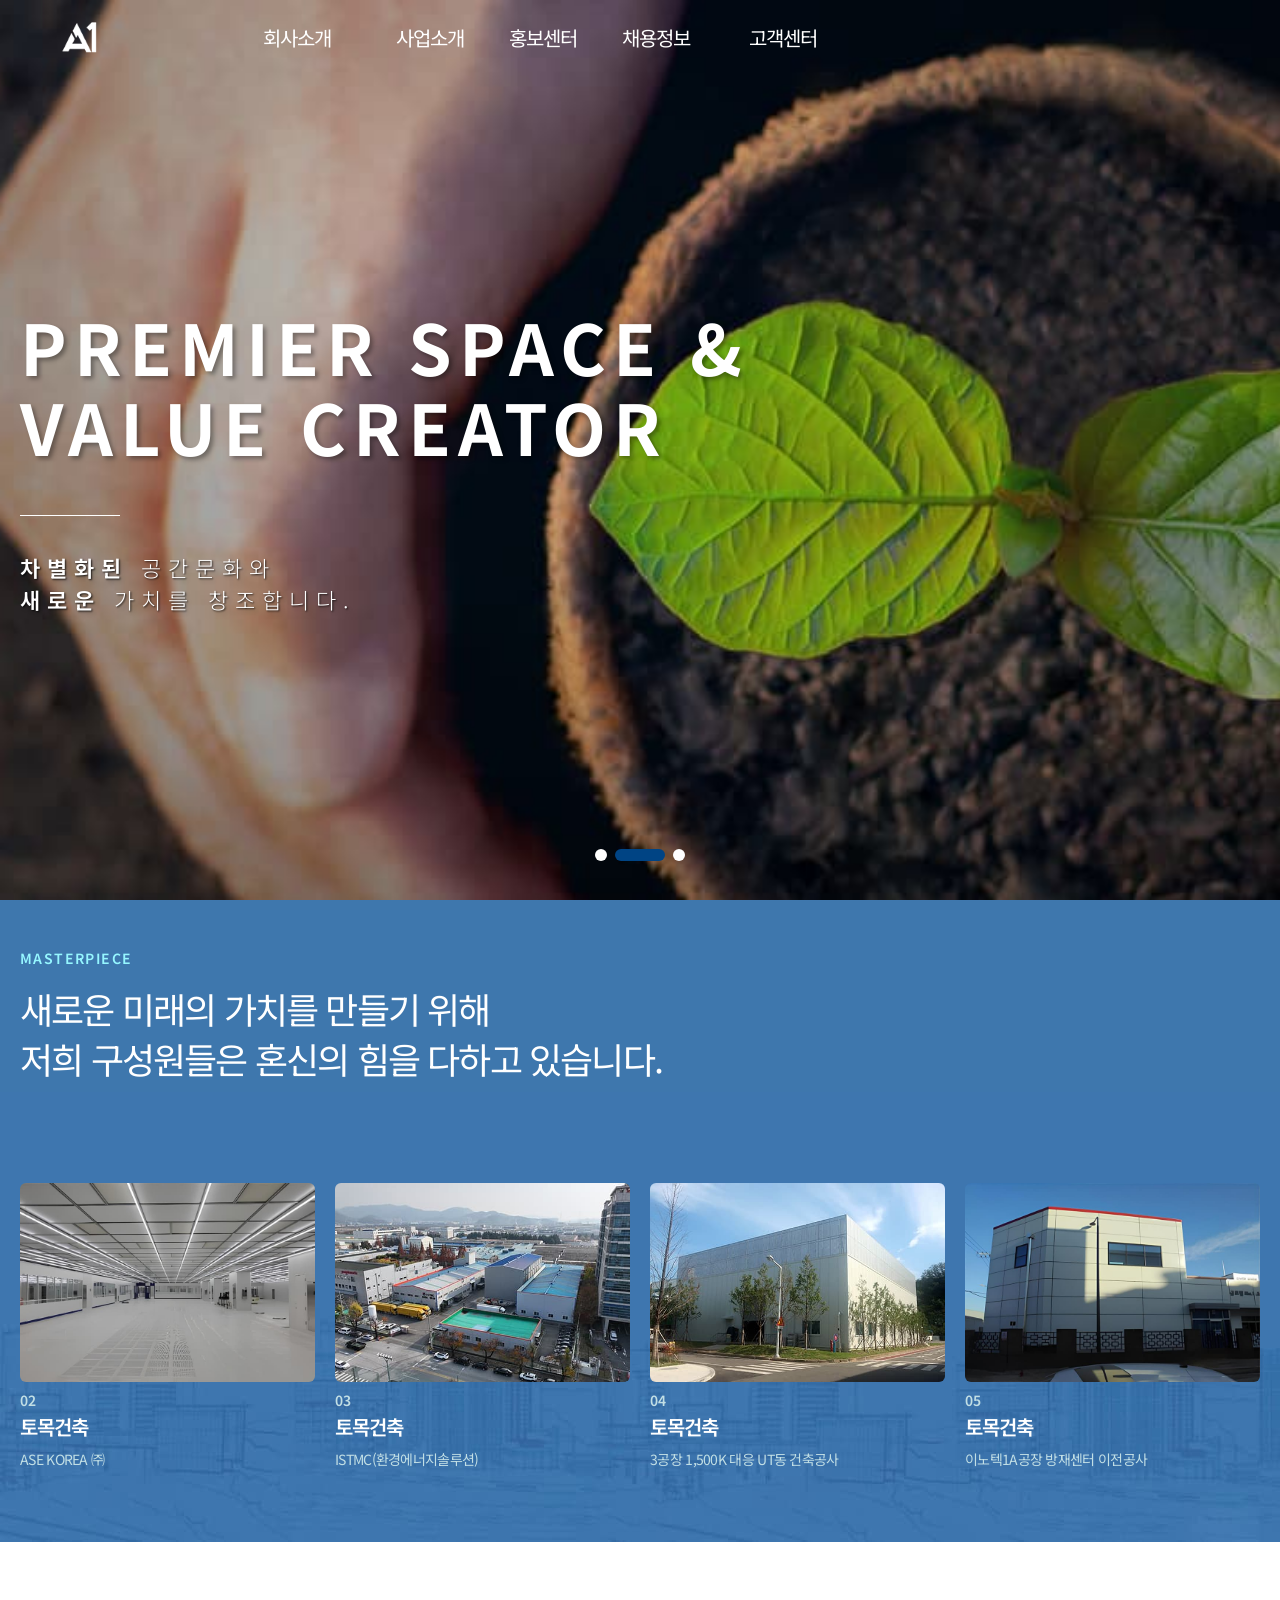
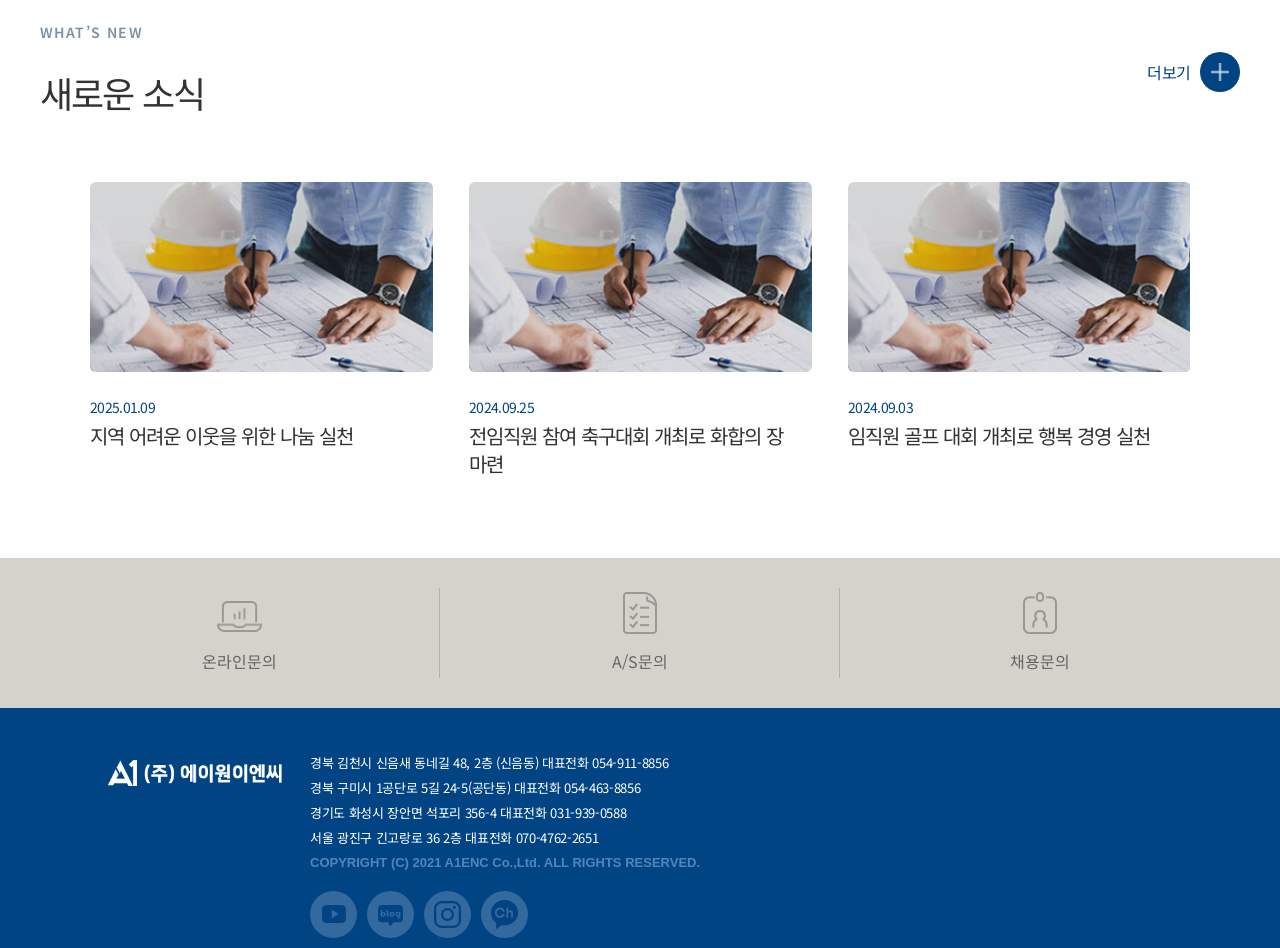
==== commit 536da2c2: "🔊" ====
--- a/index.html
+++ b/index.html
@@ -1 +1 @@
-<!doctype html><html lang="ko" data-lang="ko"><head><meta charset="utf-8"/><link rel="icon" href="./favicon.ico"/><meta name="viewport" content="width=device-width,initial-scale=1"/><meta name="theme-color" content="#000000"/><meta http-equiv="expires" content="-1"/><meta http-equiv="cache-control" content="no-store"/><meta name="naver-site-verification" content="bdc956023803243f729ca11916e88ebc8d157514"/><meta name="google-site-verification" content="IB6wPbzn8krmFHpXcPWyGbnMPWRAufWDDdiZcrH-lmM"/><link rel="apple-touch-icon" href="./logo192.png"/><link rel="manifest" href="./manifest.json"/><link rel="stylesheet" href="./css/start.css"><link rel="stylesheet" href="./css/global.css"><link rel="stylesheet" href="./css/style-mobile.css"><link rel="stylesheet" href="./css/style-desktop.css"><link rel="preconnect" href="https://fonts.googleapis.com"><link rel="preconnect" href="https://fonts.gstatic.com" crossorigin><link href="https://fonts.googleapis.com/css2?family=Noto+Sans+KR:wght@100;300;400;500;700;900&display=swap" rel="stylesheet"><title>㈜에이원이엔씨 종합건설</title><meta name="title" content="㈜에이원이엔씨 종합건설"><meta name="description" content="종합 건설업체, 건축, 토목, 레저, 주택 등 폭 넓은 기술력과 경험을 바탕으로 국내외 아파트, 빌라, 빌딩, 산업단지, 물류센터, 주차빌딩, 공장 건립 등 종합건설 업체로서 지속적인 성장과 발전을 이루어 왔습니다."><meta name="keywords" content="종합 건설업체, 건축, 토목, 레저, 주택, ㈜에이원이엔씨, A1ENC, 플랜트, 사업소개, 기업홍보, 채용정보"><meta itemprop="name" content="㈜에이원이엔씨 종합건설"><meta itemprop="image" content="https://a1enc.com/images/common/og_img.jpg"><meta itemprop="url" content="https://a1enc.com/"><meta itemprop="description" content="종합 건설업체, 건축, 토목, 레저, 주택 등 폭 넓은 기술력과 경험을 바탕으로 국내외 아파트, 빌라, 빌딩, 산업단지, 물류센터, 주차빌딩, 공장 건립 등 종합건설 업체로서 지속적인 성장과 발전을 이루어 왔습니다."><meta itemprop="keywords" content="종합 건설업체, 건축, 토목, 레저, 주택, ㈜에이원이엔씨, A1ENC, 플랜트, 사업소개, 기업홍보, 채용정보"><meta property="og:type" content="website"><meta property="og:title" content="㈜에이원이엔씨 종합건설"><meta property="og:description" content="종합 건설업체, 건축, 토목, 레저, 주택 등 폭 넓은 기술력과 경험을 바탕으로 국내외 아파트, 빌라, 빌딩, 산업단지, 물류센터, 주차빌딩, 공장 건립 등 종합건설 업체로서 지속적인 성장과 발전을 이루어 왔습니다."><meta property="og:image" content="https://a1enc.com/images/common/og_img.jpg"><meta property="og:url" content="https://a1enc.com/"><meta name="twitter:card" content="summary"><meta name="twitter:title" content="㈜에이원이엔씨 종합건설"><meta name="twitter:description" content="종합 건설업체, 건축, 토목, 레저, 주택 등 폭 넓은 기술력과 경험을 바탕으로 국내외 아파트, 빌라, 빌딩, 산업단지, 물류센터, 주차빌딩, 공장 건립 등 종합건설 업체로서 지속적인 성장과 발전을 이루어 왔습니다."><meta name="twitter:image" content="https://a1enc.com/images/common/og_img.jpg"><meta name="twitter:domain" content="https://a1enc.com/"><script defer="defer" src="./static/js/main.ac4763fe.js"></script><link href="./static/css/main.052d4e1a.css" rel="stylesheet"></head><body><noscript>You need to enable JavaScript to run this app.</noscript><div id="root"></div><div id="root-loading-screen"><div id="root-loading-spinner"></div></div></body></html>+<!doctype html><html lang="ko" data-lang="ko"><head><meta charset="utf-8"/><link rel="icon" href="./favicon.ico"/><meta name="viewport" content="width=device-width,initial-scale=1"/><meta name="theme-color" content="#000000"/><meta http-equiv="expires" content="-1"/><meta http-equiv="cache-control" content="no-store"/><meta name="naver-site-verification" content="bdc956023803243f729ca11916e88ebc8d157514"/><meta name="google-site-verification" content="IB6wPbzn8krmFHpXcPWyGbnMPWRAufWDDdiZcrH-lmM"/><link rel="apple-touch-icon" href="./logo192.png"/><link rel="manifest" href="./manifest.json"/><link rel="stylesheet" href="./css/start.css"><link rel="stylesheet" href="./css/global.css"><link rel="stylesheet" href="./css/style-mobile.css"><link rel="stylesheet" href="./css/style-desktop.css"><link rel="preconnect" href="https://fonts.googleapis.com"><link rel="preconnect" href="https://fonts.gstatic.com" crossorigin><link href="https://fonts.googleapis.com/css2?family=Noto+Sans+KR:wght@100;300;400;500;700;900&display=swap" rel="stylesheet"><title>㈜에이원이엔씨 종합건설</title><meta name="title" content="㈜에이원이엔씨 종합건설"><meta name="description" content="종합 건설업체, 건축, 토목, 레저, 주택 등 폭 넓은 기술력과 경험을 바탕으로 국내외 아파트, 빌라, 빌딩, 산업단지, 물류센터, 주차빌딩, 공장 건립 등 종합건설 업체로서 지속적인 성장과 발전을 이루어 왔습니다."><meta name="keywords" content="종합 건설업체, 건축, 토목, 레저, 주택, ㈜에이원이엔씨, A1ENC, 플랜트, 사업소개, 기업홍보, 채용정보"><meta itemprop="name" content="㈜에이원이엔씨 종합건설"><meta itemprop="image" content="https://a1enc.com/images/common/og_img.jpg"><meta itemprop="url" content="https://a1enc.com/"><meta itemprop="description" content="종합 건설업체, 건축, 토목, 레저, 주택 등 폭 넓은 기술력과 경험을 바탕으로 국내외 아파트, 빌라, 빌딩, 산업단지, 물류센터, 주차빌딩, 공장 건립 등 종합건설 업체로서 지속적인 성장과 발전을 이루어 왔습니다."><meta itemprop="keywords" content="종합 건설업체, 건축, 토목, 레저, 주택, ㈜에이원이엔씨, A1ENC, 플랜트, 사업소개, 기업홍보, 채용정보"><meta property="og:type" content="website"><meta property="og:title" content="㈜에이원이엔씨 종합건설"><meta property="og:description" content="종합 건설업체, 건축, 토목, 레저, 주택 등 폭 넓은 기술력과 경험을 바탕으로 국내외 아파트, 빌라, 빌딩, 산업단지, 물류센터, 주차빌딩, 공장 건립 등 종합건설 업체로서 지속적인 성장과 발전을 이루어 왔습니다."><meta property="og:image" content="https://a1enc.com/images/common/og_img.jpg"><meta property="og:url" content="https://a1enc.com/"><meta name="twitter:card" content="summary"><meta name="twitter:title" content="㈜에이원이엔씨 종합건설"><meta name="twitter:description" content="종합 건설업체, 건축, 토목, 레저, 주택 등 폭 넓은 기술력과 경험을 바탕으로 국내외 아파트, 빌라, 빌딩, 산업단지, 물류센터, 주차빌딩, 공장 건립 등 종합건설 업체로서 지속적인 성장과 발전을 이루어 왔습니다."><meta name="twitter:image" content="https://a1enc.com/images/common/og_img.jpg"><meta name="twitter:domain" content="https://a1enc.com/"><script defer="defer" src="./static/js/main.9906b208.js"></script><link href="./static/css/main.052d4e1a.css" rel="stylesheet"></head><body><noscript>You need to enable JavaScript to run this app.</noscript><div id="root"></div><div id="root-loading-screen"><div id="root-loading-spinner"></div></div></body></html>
--- a/css/style-mobile.css
+++ b/css/style-mobile.css
@@ -329,7 +329,7 @@
   color: #5086ba;
 }
 #footer .sns_wrap {
-  margin-top: 20px;
+  margin-top: 18px;
   font-size: 0;
 }
 #footer .sns_wrap a {
@@ -1358,6 +1358,7 @@
   font-size: 14px;
   letter-spacing: -0.05em;
   line-height: 1.25rem;
+  padding: .15rem 0;
   color: #000;
 }
 .desktop .tab_list li a span {
--- a/css/style-desktop.css
+++ b/css/style-desktop.css
@@ -246,8 +246,8 @@
 .desktop #footer {
   width: 100%;
   min-width: 1200px;
-  height: 200px;
-  padding: 50px 160px 0;
+  height: 240px;
+  padding: 45px 160px 0;
   background-color: #004484;
 }
 .desktop #footer .footer_inner {
@@ -265,7 +265,7 @@
 }
 .desktop #footer .footer_inner .footer_info address {
   margin-bottom: 5px;
-  font-size: 16px;
+  font-size: 13px;
   letter-spacing: -0.025em;
   line-height: 1.25rem;
   color: #fff;
@@ -282,7 +282,7 @@
 
 @media all and (max-width: 1400px) {
   .desktop #footer {
-    padding: 50px 60px 0;
+    padding: 45px 60px 0;
   }
   .desktop #footer .footer_inner {
     min-width: 1120px;
@@ -2552,7 +2552,7 @@
 }
 @media all and (max-width: 1400px) {
   .desktop #footer {
-    padding: 50px 60px 0;
+    padding: 45px 60px 0;
   }
   .desktop #footer .footer_inner {
     min-width: 1120px;
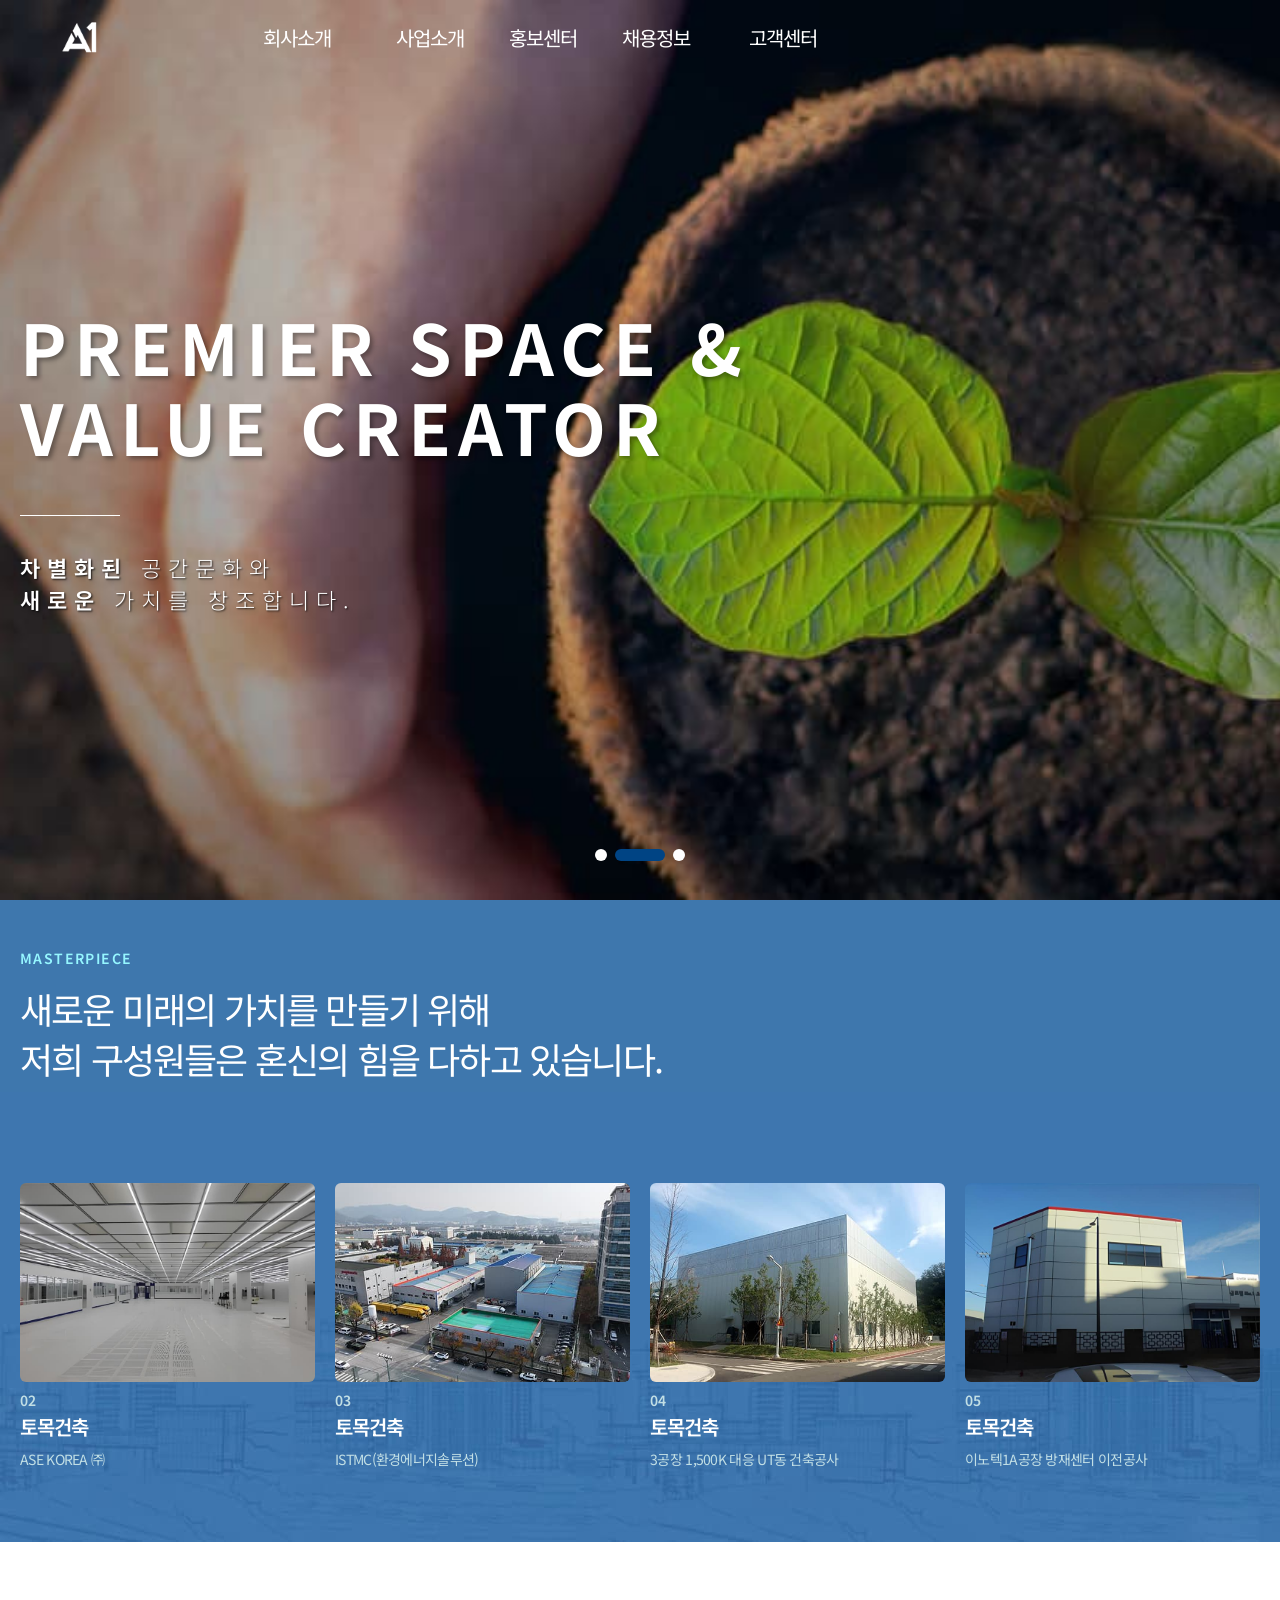
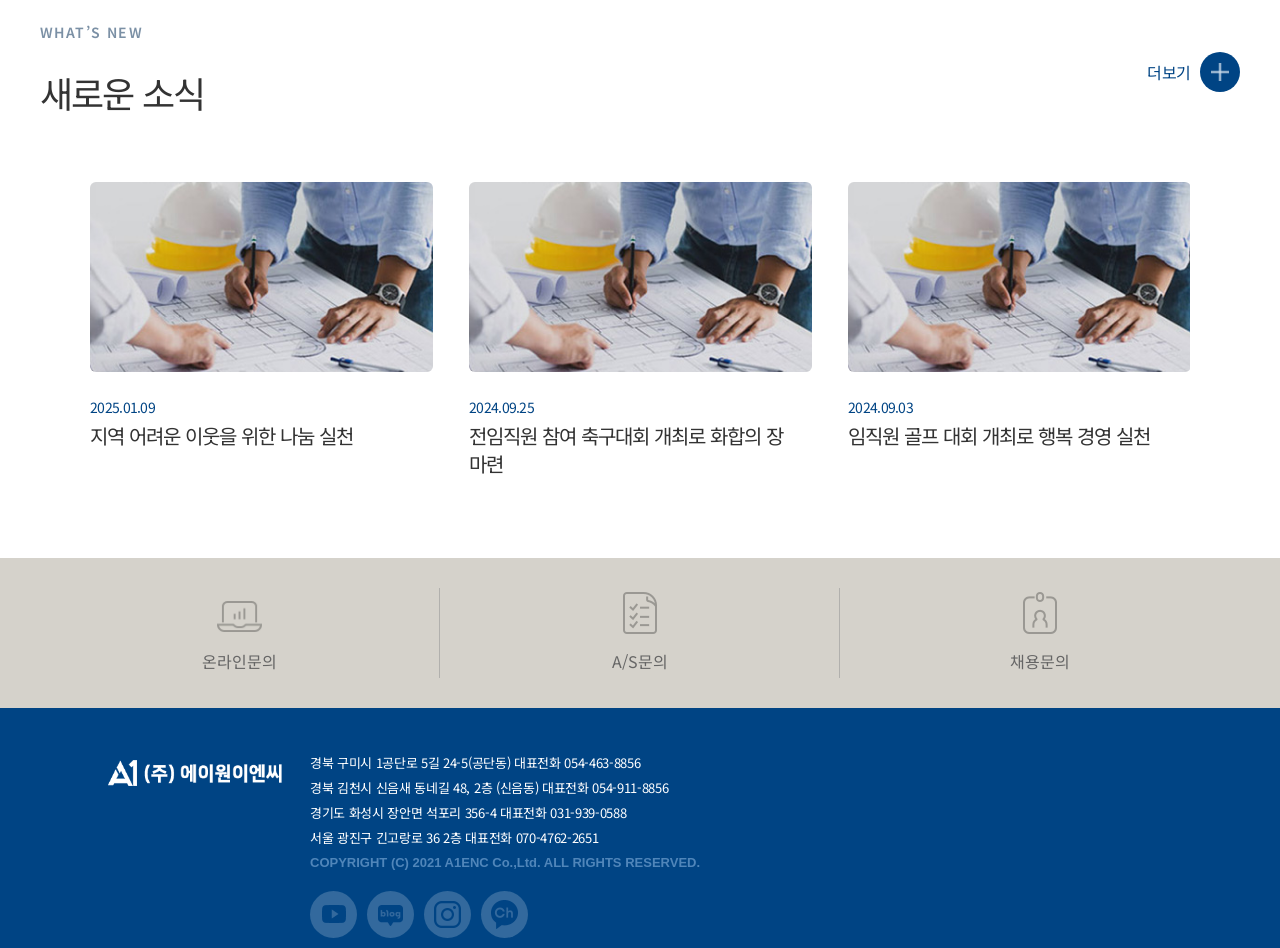
==== commit 95c00ff9: "🚩" ====
--- a/index.html
+++ b/index.html
@@ -1 +1 @@
-<!doctype html><html lang="ko" data-lang="ko"><head><meta charset="utf-8"/><link rel="icon" href="./favicon.ico"/><meta name="viewport" content="width=device-width,initial-scale=1"/><meta name="theme-color" content="#000000"/><meta http-equiv="expires" content="-1"/><meta http-equiv="cache-control" content="no-store"/><meta name="naver-site-verification" content="bdc956023803243f729ca11916e88ebc8d157514"/><meta name="google-site-verification" content="IB6wPbzn8krmFHpXcPWyGbnMPWRAufWDDdiZcrH-lmM"/><link rel="apple-touch-icon" href="./logo192.png"/><link rel="manifest" href="./manifest.json"/><link rel="stylesheet" href="./css/start.css"><link rel="stylesheet" href="./css/global.css"><link rel="stylesheet" href="./css/style-mobile.css"><link rel="stylesheet" href="./css/style-desktop.css"><link rel="preconnect" href="https://fonts.googleapis.com"><link rel="preconnect" href="https://fonts.gstatic.com" crossorigin><link href="https://fonts.googleapis.com/css2?family=Noto+Sans+KR:wght@100;300;400;500;700;900&display=swap" rel="stylesheet"><title>㈜에이원이엔씨 종합건설</title><meta name="title" content="㈜에이원이엔씨 종합건설"><meta name="description" content="종합 건설업체, 건축, 토목, 레저, 주택 등 폭 넓은 기술력과 경험을 바탕으로 국내외 아파트, 빌라, 빌딩, 산업단지, 물류센터, 주차빌딩, 공장 건립 등 종합건설 업체로서 지속적인 성장과 발전을 이루어 왔습니다."><meta name="keywords" content="종합 건설업체, 건축, 토목, 레저, 주택, ㈜에이원이엔씨, A1ENC, 플랜트, 사업소개, 기업홍보, 채용정보"><meta itemprop="name" content="㈜에이원이엔씨 종합건설"><meta itemprop="image" content="https://a1enc.com/images/common/og_img.jpg"><meta itemprop="url" content="https://a1enc.com/"><meta itemprop="description" content="종합 건설업체, 건축, 토목, 레저, 주택 등 폭 넓은 기술력과 경험을 바탕으로 국내외 아파트, 빌라, 빌딩, 산업단지, 물류센터, 주차빌딩, 공장 건립 등 종합건설 업체로서 지속적인 성장과 발전을 이루어 왔습니다."><meta itemprop="keywords" content="종합 건설업체, 건축, 토목, 레저, 주택, ㈜에이원이엔씨, A1ENC, 플랜트, 사업소개, 기업홍보, 채용정보"><meta property="og:type" content="website"><meta property="og:title" content="㈜에이원이엔씨 종합건설"><meta property="og:description" content="종합 건설업체, 건축, 토목, 레저, 주택 등 폭 넓은 기술력과 경험을 바탕으로 국내외 아파트, 빌라, 빌딩, 산업단지, 물류센터, 주차빌딩, 공장 건립 등 종합건설 업체로서 지속적인 성장과 발전을 이루어 왔습니다."><meta property="og:image" content="https://a1enc.com/images/common/og_img.jpg"><meta property="og:url" content="https://a1enc.com/"><meta name="twitter:card" content="summary"><meta name="twitter:title" content="㈜에이원이엔씨 종합건설"><meta name="twitter:description" content="종합 건설업체, 건축, 토목, 레저, 주택 등 폭 넓은 기술력과 경험을 바탕으로 국내외 아파트, 빌라, 빌딩, 산업단지, 물류센터, 주차빌딩, 공장 건립 등 종합건설 업체로서 지속적인 성장과 발전을 이루어 왔습니다."><meta name="twitter:image" content="https://a1enc.com/images/common/og_img.jpg"><meta name="twitter:domain" content="https://a1enc.com/"><script defer="defer" src="./static/js/main.9906b208.js"></script><link href="./static/css/main.052d4e1a.css" rel="stylesheet"></head><body><noscript>You need to enable JavaScript to run this app.</noscript><div id="root"></div><div id="root-loading-screen"><div id="root-loading-spinner"></div></div></body></html>+<!doctype html><html lang="ko" data-lang="ko"><head><meta charset="utf-8"/><link rel="icon" href="./favicon.ico"/><meta name="viewport" content="width=device-width,initial-scale=1"/><meta name="theme-color" content="#000000"/><meta http-equiv="expires" content="-1"/><meta http-equiv="cache-control" content="no-store"/><meta name="naver-site-verification" content="bdc956023803243f729ca11916e88ebc8d157514"/><meta name="google-site-verification" content="IB6wPbzn8krmFHpXcPWyGbnMPWRAufWDDdiZcrH-lmM"/><link rel="apple-touch-icon" href="./logo192.png"/><link rel="manifest" href="./manifest.json"/><link rel="stylesheet" href="./css/start.css"><link rel="stylesheet" href="./css/global.css"><link rel="stylesheet" href="./css/style-mobile.css"><link rel="stylesheet" href="./css/style-desktop.css"><link rel="preconnect" href="https://fonts.googleapis.com"><link rel="preconnect" href="https://fonts.gstatic.com" crossorigin><link href="https://fonts.googleapis.com/css2?family=Noto+Sans+KR:wght@100;300;400;500;700;900&display=swap" rel="stylesheet"><title>㈜에이원이엔씨 종합건설</title><meta name="title" content="㈜에이원이엔씨 종합건설"><meta name="description" content="종합 건설업체, 건축, 토목, 레저, 주택 등 폭 넓은 기술력과 경험을 바탕으로 국내외 아파트, 빌라, 빌딩, 산업단지, 물류센터, 주차빌딩, 공장 건립 등 종합건설 업체로서 지속적인 성장과 발전을 이루어 왔습니다."><meta name="keywords" content="종합 건설업체, 건축, 토목, 레저, 주택, ㈜에이원이엔씨, A1ENC, 플랜트, 사업소개, 기업홍보, 채용정보"><meta itemprop="name" content="㈜에이원이엔씨 종합건설"><meta itemprop="image" content="https://a1enc.com/images/common/og_img.jpg"><meta itemprop="url" content="https://a1enc.com/"><meta itemprop="description" content="종합 건설업체, 건축, 토목, 레저, 주택 등 폭 넓은 기술력과 경험을 바탕으로 국내외 아파트, 빌라, 빌딩, 산업단지, 물류센터, 주차빌딩, 공장 건립 등 종합건설 업체로서 지속적인 성장과 발전을 이루어 왔습니다."><meta itemprop="keywords" content="종합 건설업체, 건축, 토목, 레저, 주택, ㈜에이원이엔씨, A1ENC, 플랜트, 사업소개, 기업홍보, 채용정보"><meta property="og:type" content="website"><meta property="og:title" content="㈜에이원이엔씨 종합건설"><meta property="og:description" content="종합 건설업체, 건축, 토목, 레저, 주택 등 폭 넓은 기술력과 경험을 바탕으로 국내외 아파트, 빌라, 빌딩, 산업단지, 물류센터, 주차빌딩, 공장 건립 등 종합건설 업체로서 지속적인 성장과 발전을 이루어 왔습니다."><meta property="og:image" content="https://a1enc.com/images/common/og_img.jpg"><meta property="og:url" content="https://a1enc.com/"><meta name="twitter:card" content="summary"><meta name="twitter:title" content="㈜에이원이엔씨 종합건설"><meta name="twitter:description" content="종합 건설업체, 건축, 토목, 레저, 주택 등 폭 넓은 기술력과 경험을 바탕으로 국내외 아파트, 빌라, 빌딩, 산업단지, 물류센터, 주차빌딩, 공장 건립 등 종합건설 업체로서 지속적인 성장과 발전을 이루어 왔습니다."><meta name="twitter:image" content="https://a1enc.com/images/common/og_img.jpg"><meta name="twitter:domain" content="https://a1enc.com/"><script defer="defer" src="./static/js/main.458cc7f3.js"></script><link href="./static/css/main.052d4e1a.css" rel="stylesheet"></head><body><noscript>You need to enable JavaScript to run this app.</noscript><div id="root"></div><div id="root-loading-screen"><div id="root-loading-spinner"></div></div></body></html>
--- a/css/style-mobile.css
+++ b/css/style-mobile.css
@@ -1252,7 +1252,8 @@
 .company .licenses_wrap ul li{width:23.5%;  margin-right:2%; margin-bottom:30px;}
 .company .licenses_wrap ul li p{padding:10px; text-align:center; color:#333; font-weight:500; font-size:18px;}
 .company .licenses_wrap ul li:nth-child(4n){margin-right:0;}
-.company .licenses_wrap ul li img{ border:1px solid #ddd; max-width: 100%; min-width: 100%; vertical-align: top; display: inline-block;}
+/*.company .licenses_wrap ul li img{ border:1px solid #ddd; max-width: 100%; min-width: 100%; vertical-align: top; display: inline-block;}*/
+.company .licenses_wrap ul li img{ border:1px solid #ddd; width: 100%; object-fit: cover; aspect-ratio: 28/40; vertical-align: top; display: inline-block;}
 .mobile .company .licenses_wrap {width: 100%; }
 .mobile .company .licenses_wrap ul li{width: 48%; margin-bottom: 10px;}
 .mobile .gallery_list .list {
